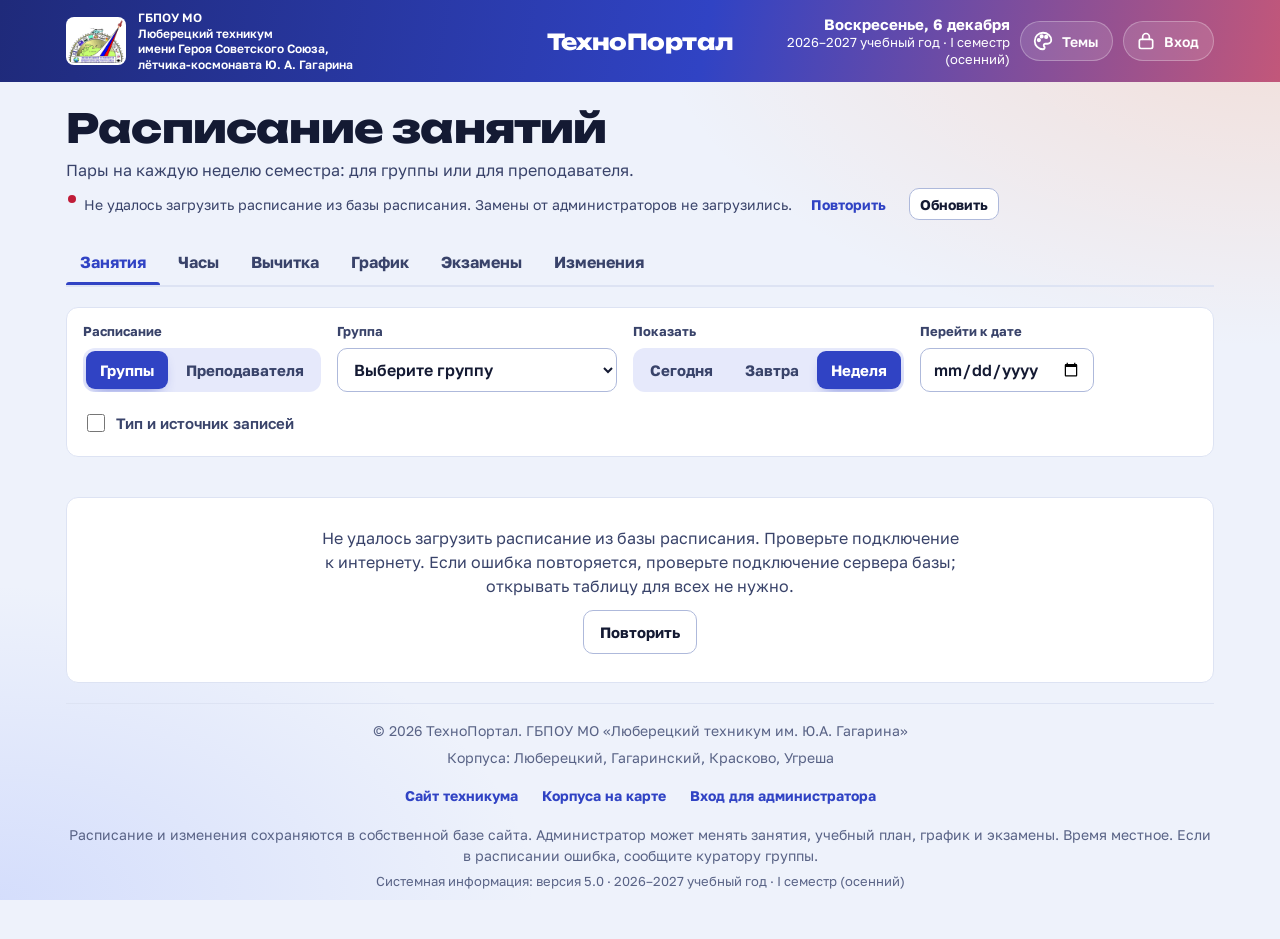
==== index.html @ 27adfc34 "Add recurring lessons, editable plans and exams, and semester/year balance" ====
<!doctype html>
<html lang="ru" data-theme="dawn">
<head>
  <meta charset="utf-8">
  <meta name="viewport" content="width=device-width, initial-scale=1, viewport-fit=cover">
  <title>Расписание · ТехноПортал</title>
  <meta name="description" content="Расписание занятий и экзаменов Люберецкого техникума, часы по предметам и график учебного процесса.">
  <meta name="theme-color" content="#1f2a7a">
  <link rel="icon" href="logo.png" type="image/png">
  <script>(function () { var t = null; try { t = localStorage.getItem('raspisanie.theme.v1'); } catch (e) {}
    if (!/^(cosmos|aurora|sunset|neon|dawn|dune)$/.test(t || '')) t = window.matchMedia && matchMedia('(prefers-color-scheme: dark)').matches ? 'cosmos' : 'dawn';
    document.documentElement.setAttribute('data-theme', t); })();</script>
  <link rel="preconnect" href="https://fonts.googleapis.com">
  <link rel="preconnect" href="https://fonts.gstatic.com" crossorigin>
  <link rel="stylesheet" href="https://fonts.googleapis.com/css2?family=Golos+Text:wght@400;500;600;700&family=Unbounded:wght@500;700;800&display=swap">
  <link rel="stylesheet" href="styles.css?v=4.2">
  <link rel="stylesheet" href="admin-tools.css?v=5.0">
</head>
<body>
  <a class="skip" href="#page-title">Перейти к расписанию</a>
  <header class="topbar">
    <div class="topbar-inner">
      <a class="brand" href="./" aria-label="ТехноПортал — на главную">
        <img src="logo.png" alt="Логотип Люберецкого техникума" width="62" height="48">
        <span class="brand-name">ГБПОУ МО<br>Люберецкий техникум<br>имени Героя Советского Союза,<br>лётчика-космонавта Ю. А. Гагарина</span>
      </a>
      <div class="portal" translate="no"><span>ТехноПортал</span></div>
      <div class="top-actions">
        <div class="sysinfo">
          <strong id="today-label"></strong>
          <span id="term-label"></span>
        </div>
        <button type="button" class="icon-btn theme-btn" id="theme-btn" aria-haspopup="dialog" title="Тема оформления">
          <svg viewBox="0 0 24 24" width="22" height="22" fill="none" stroke="currentColor" stroke-width="2" stroke-linecap="round" stroke-linejoin="round" aria-hidden="true"><path d="M12 3a9 9 0 1 0 0 18c1.1 0 1.8-.9 1.8-1.8 0-.5-.2-.9-.5-1.2-.3-.3-.5-.7-.5-1.2 0-1 .8-1.8 1.8-1.8H17a4 4 0 0 0 4-4c0-4.4-4-8-9-8z"/><circle cx="7.5" cy="11" r="1.3" fill="currentColor"/><circle cx="10.5" cy="7" r="1.3" fill="currentColor"/><circle cx="15.5" cy="7.5" r="1.3" fill="currentColor"/></svg>
          <span>Темы</span>
        </button>
        <button type="button" class="account-btn" id="account-btn" aria-haspopup="dialog" aria-label="Войти как администратор" title="Вход для администратора">
          <svg viewBox="0 0 24 24" width="20" height="20" fill="none" stroke="currentColor" stroke-width="2" stroke-linecap="round" stroke-linejoin="round" aria-hidden="true"><rect x="4" y="10" width="16" height="11" rx="2"/><path d="M8 10V7a4 4 0 0 1 8 0v3"/></svg>
          <span id="account-label">Вход для администратора</span>
          <span class="account-short" id="account-short" aria-hidden="true">Вход</span>
        </button>
      </div>
    </div>
  </header>

  <div class="page">
    <div class="headline">
      <h1 id="page-title" tabindex="-1">Расписание занятий</h1>
      <p class="lede" id="page-lede">Пары на каждую неделю семестра: для группы или для преподавателя.</p>
      <p class="stamp" id="stamp"></p>
      <p class="status" id="status" data-state="loading" role="status">
        <span id="status-text">Загружаю расписание из Google-таблицы…</span>
        <button type="button" class="btn btn-quiet btn-small" id="retry" hidden>Повторить</button>
        <button type="button" class="btn btn-small" id="refresh">Обновить</button>
      </p>
    </div>
    <section class="guards" id="guards" hidden role="alert"></section>

    <nav class="views" role="tablist" aria-label="Разделы">
      <button type="button" role="tab" id="tab-lessons" data-view="lessons" aria-controls="view-lessons">Занятия</button>
      <button type="button" role="tab" id="tab-hours" data-view="hours" aria-controls="view-hours">Часы</button>
      <button type="button" role="tab" id="tab-balance" data-view="balance" aria-controls="view-balance">Вычитка</button>
      <button type="button" role="tab" id="tab-grafik" data-view="grafik" aria-controls="view-grafik">График</button>
      <button type="button" role="tab" id="tab-exams" data-view="exams" aria-controls="view-exams">Экзамены</button>
      <button type="button" role="tab" id="tab-history" data-view="history" aria-controls="view-history">Изменения<span class="tab-count" id="tab-history-count"></span></button>
    </nav>

    <section class="filters" id="who" aria-label="Чьё расписание">
      <div class="filter-row">
        <div class="field">
          <span class="label" id="mode-label">Расписание</span>
          <div class="seg" id="mode" role="radiogroup" aria-labelledby="mode-label">
            <button type="button" role="radio" data-value="group">Группы</button>
            <button type="button" role="radio" data-value="teacher">Преподавателя</button>
          </div>
        </div>
        <div class="field f-entity" id="group-field">
          <label for="group">Группа</label>
          <select id="group" name="group"></select>
        </div>
        <div class="field f-entity" id="teacher-field" hidden>
          <label for="teacher">Преподаватель</label>
          <select id="teacher" name="teacher"></select>
        </div>
        <div class="field" id="half-field" hidden>
          <span class="label" id="half-label">Период</span>
          <div class="seg" id="half" role="radiogroup" aria-labelledby="half-label">
            <button type="button" role="radio" data-value="1">1 семестр</button>
            <button type="button" role="radio" data-value="2">2 семестр</button>
            <button type="button" role="radio" data-value="0">Учебный год</button>
          </div>
        </div>
        <div class="field" id="span-field">
          <span class="label" id="span-label">Показать</span>
          <div class="seg" id="span" role="radiogroup" aria-labelledby="span-label">
            <button type="button" role="radio" data-value="today">Сегодня</button>
            <button type="button" role="radio" data-value="tomorrow">Завтра</button>
            <button type="button" role="radio" data-value="week">Неделя</button>
          </div>
        </div>
        <div class="field f-date" id="date-field">
          <label for="goto-date">Перейти к дате</label>
          <input type="date" id="goto-date" name="goto_date">
        </div>
        <label class="check" id="src-field" title="Под каждой парой: основная запись, замена или ручная правка, откуда она взята и когда изменена"><input type="checkbox" id="show-src" name="show_sources"> Тип и источник записей</label>
        <div class="weeknav" id="weeknav" hidden>
          <button type="button" class="btn btn-icon" id="wk-prev" aria-label="Предыдущая неделя"><svg viewBox="0 0 24 24" fill="none" stroke="currentColor" stroke-width="2.5" stroke-linecap="round" stroke-linejoin="round" aria-hidden="true"><path d="M15 18l-6-6 6-6"/></svg></button>
          <div class="wk-text" aria-live="polite">
            <span class="wk-label" id="wk-label"></span>
            <span class="wk-sub" id="wk-sub"></span>
          </div>
          <button type="button" class="btn btn-icon" id="wk-next" aria-label="Следующая неделя"><svg viewBox="0 0 24 24" fill="none" stroke="currentColor" stroke-width="2.5" stroke-linecap="round" stroke-linejoin="round" aria-hidden="true"><path d="M9 18l6-6-6-6"/></svg></button>
          <button type="button" class="btn btn-quiet" id="wk-today" hidden>К текущей неделе</button>
        </div>
      </div>
    </section>

    <main class="stack" id="view-lessons" role="tabpanel" aria-labelledby="tab-lessons">
      <div class="admin-bar" id="admin-bar" hidden>
        <p>Режим администратора: нажмите на карандаш у пары, чтобы заменить, отменить, перенести её или поставить ещё одну пару в это же время. На свободное время пару ставит кнопка «Добавить пару».</p>
        <p class="demo-note" id="demo-note" hidden>Демо-режим: правки сохраняются только в этом браузере, другие посетители их не видят. Чтобы правки видели все, подключите сервер админки (README, раздел «Как подключить»).</p>
        <button type="button" class="btn btn-small" id="bulk-open">Массовая замена</button>
        <button type="button" class="btn btn-small" data-pi-open>Загрузить практику</button>
      </div>
      <section class="ribbon" id="ribbon" hidden aria-label="Учебный год группы по неделям"></section>
      <section class="tdiff" id="tdiff" hidden aria-label="Что изменилось в таблице"></section>
      <section class="reminder" id="reminder" hidden aria-label="Ближайшая аттестация"></section>
      <section class="now" id="now" hidden aria-label="Сегодня"></section>
      <p class="note" id="tpl-note" hidden><span class="pill">Шаблон</span><span>Для этой группы в таблице есть только недельный шаблон без дат, поэтому он показан на каждой неделе семестра, кроме дней практики, сессии, каникул (по графику учебного процесса) и праздников.</span></p>

      <section class="picker" id="picker" hidden aria-labelledby="h-picker">
        <h2 id="h-picker">Выберите группу</h2>
        <div class="picker" id="picker-body"></div>
      </section>

      <section class="week" id="week"></section>

      <section class="empty" id="empty" hidden>
        <p id="empty-text"></p>
        <button type="button" class="btn" id="empty-action" hidden></button>
      </section>
    </main>

    <main class="stack" id="view-hours" role="tabpanel" aria-labelledby="tab-hours" hidden>
      <div class="stack" id="hours-body"></div>
      <section class="empty" id="h-empty" hidden>
        <p id="h-empty-text"></p>
        <button type="button" class="btn" id="h-empty-action" hidden></button>
      </section>
    </main>

    <main class="stack" id="view-balance" role="tabpanel" aria-labelledby="tab-balance" hidden>
      <div class="stack" id="balance-body"></div>
    </main>

    <main class="stack" id="view-grafik" role="tabpanel" aria-labelledby="tab-grafik" hidden>
      <section class="filters" aria-label="Курс">
        <div class="filter-row">
          <div class="field">
            <span class="label" id="g-course-label">Курс</span>
            <div class="seg" id="g-course" role="radiogroup" aria-labelledby="g-course-label">
              <button type="button" role="radio" data-value="all">Все</button>
              <button type="button" role="radio" data-value="1">1</button>
              <button type="button" role="radio" data-value="2">2</button>
              <button type="button" role="radio" data-value="3">3</button>
              <button type="button" role="radio" data-value="4">4</button>
            </div>
          </div>
          <div class="field admin-only" id="g-pi-field" hidden>
            <span class="label">Администратору</span>
            <div class="bal-tools"><button type="button" class="btn" data-pi-open>Загрузить практику</button><button type="button" class="btn btn-quiet" data-pi-reset>Сбросить загруженную практику</button></div>
          </div>
        </div>
      </section>
      <div class="stack" id="grafik-body"></div>
    </main>

    <main class="stack" id="view-exams" role="tabpanel" aria-labelledby="tab-exams" hidden>
      <div class="seg seg-pages" id="ex-page" role="radiogroup" aria-label="Что показать">
        <button type="button" role="radio" data-value="list">Расписание экзаменов</button>
        <button type="button" role="radio" data-value="book">Зачётка студента</button>
        <button type="button" role="radio" data-value="teacher">Преподавателю</button>
      </div>
      <div class="stack" id="ex-book" hidden></div>
      <div class="stack" id="ex-teacher" hidden></div>
      <div class="stack" id="ex-list">
      <section class="filters" aria-label="Фильтры расписания экзаменов">
        <div class="filter-row">
          <div class="field f-search">
            <label for="e-search">Поиск</label>
            <input type="search" id="e-search" name="search" placeholder="Дисциплина, преподаватель или аудитория…" autocomplete="off">
          </div>
          <button type="button" class="btn sheet-open" id="e-sheet-open" aria-controls="e-sheet" aria-expanded="false">Фильтры<span class="fcount" id="e-fcount"></span></button>
        </div>
        <div class="sheet" id="e-sheet" aria-label="Фильтры">
          <div class="sheet-head">
            <strong>Фильтры</strong>
            <button type="button" class="btn btn-quiet" id="e-sheet-close">Готово</button>
          </div>
          <div class="filter-row">
            <div class="field f-mid">
              <span class="label" id="ms-group-label">Группа</span>
              <div class="ms" id="ms-group" data-key="group" data-all="Все группы" data-many="групп" aria-labelledby="ms-group-label"></div>
            </div>
            <div class="field f-mid">
              <span class="label" id="ms-teacher-label">Преподаватель</span>
              <div class="ms" id="ms-teacher" data-key="teacher" data-all="Все преподаватели" data-many="преподавателей" aria-labelledby="ms-teacher-label"></div>
            </div>
            <div class="field f-wide">
              <span class="label" id="ms-disc-label">Дисциплина</span>
              <div class="ms" id="ms-disc" data-key="disc" data-all="Все дисциплины" data-many="дисциплин" aria-labelledby="ms-disc-label"></div>
            </div>
            <div class="field f-date">
              <label for="e-from">С</label>
              <input type="date" id="e-from" name="date_from">
            </div>
            <div class="field f-date">
              <label for="e-to">По</label>
              <input type="date" id="e-to" name="date_to">
            </div>
          </div>
          <div class="filter-row">
            <div class="field">
              <span class="label" id="e-type-label">Тип</span>
              <div class="seg" id="e-type" role="radiogroup" aria-labelledby="e-type-label">
                <button type="button" role="radio" data-value="exam">Экзамены</button>
                <button type="button" role="radio" data-value="credit">Зачёты</button>
                <button type="button" role="radio" data-value="diff">Диф. зачёты</button>
                <button type="button" role="radio" data-value="retake">Пересдачи</button>
              </div>
            </div>
            <div class="field">
              <span class="label" id="e-status-label">Статус</span>
              <div class="seg" id="e-status" role="radiogroup" aria-labelledby="e-status-label">
                <button type="button" role="radio" data-value="all">Все</button>
                <button type="button" role="radio" data-value="future">Будущие</button>
                <button type="button" role="radio" data-value="past">Прошедшие</button>
              </div>
            </div>
            <div class="field">
              <span class="label" id="e-half-label">Полугодие</span>
              <div class="seg" id="e-half" role="radiogroup" aria-labelledby="e-half-label">
                <button type="button" role="radio" data-value="all">Все</button>
                <button type="button" role="radio" data-value="1">1 полугодие</button>
                <button type="button" role="radio" data-value="2">2 полугодие</button>
              </div>
            </div>
          </div>
          <div class="filter-row favs">
            <span class="label">Избранные фильтры</span>
            <div class="chips" id="e-favs"></div>
            <button type="button" class="btn btn-small" id="e-fav-save">Сохранить текущие</button>
            <button type="button" class="btn btn-quiet btn-small" id="e-reset" hidden>Сбросить фильтры</button>
          </div>
        </div>
      </section>
      <div class="sheet-backdrop" id="e-backdrop" hidden></div>

      <section class="tablebox" id="e-main" aria-labelledby="e-main-title">
        <div class="table-head">
          <h2 id="e-main-title">Экзамены и зачёты</h2>
          <span class="count" id="e-count"></span>
          <div class="table-actions">
            <button type="button" class="btn btn-small" id="e-cols" aria-haspopup="dialog">
              <svg viewBox="0 0 24 24" width="16" height="16" fill="none" stroke="currentColor" stroke-width="2" stroke-linecap="round" stroke-linejoin="round" aria-hidden="true"><path d="M4 6h16M4 12h16M4 18h16"/><circle cx="9" cy="6" r="2" fill="currentColor"/><circle cx="15" cy="12" r="2" fill="currentColor"/><circle cx="7" cy="18" r="2" fill="currentColor"/></svg>
              Колонки
            </button>
            <button type="button" class="btn btn-small" id="e-import" hidden>Загрузить таблицу экзаменов</button>
            <button type="button" class="btn btn-small btn-quiet" id="e-xreset" hidden>Очистить список</button>
            <button type="button" class="btn btn-small" id="e-template">Шаблон</button>
            <button type="button" class="btn btn-small" id="e-export">Экспорт в Excel</button>
          </div>
        </div>
        <div class="table-wrap"><table class="smart" id="e-table"></table></div>
        <div class="pager" id="e-pager"></div>
      </section>

      <section class="tablebox" id="e-retakes" aria-labelledby="e-retakes-title">
        <div class="table-head">
          <h2 id="e-retakes-title">Пересдачи</h2>
          <span class="count" id="e-rcount"></span>
        </div>
        <div class="table-wrap"><table class="smart" id="e-rtable"></table></div>
        <div class="pager" id="e-rpager"></div>
      </section>

      <section class="empty" id="e-empty" hidden></section>
      </div>

      <dialog class="dlg" id="col-dialog" aria-labelledby="col-title">
        <form method="dialog">
          <h2 id="col-title">Колонки таблицы</h2>
          <p class="hint">Отметьте, какие колонки показывать, и расставьте их стрелками. Настройка сохраняется в этом браузере.</p>
          <ol class="col-list" id="col-list"></ol>
          <div class="dlg-actions">
            <button type="button" class="btn btn-quiet" id="col-reset">Как было</button>
            <button type="submit" class="btn btn-primary">Готово</button>
          </div>
        </form>
      </dialog>

      <dialog class="dlg" id="fav-dialog" aria-labelledby="fav-title">
        <form method="dialog" id="fav-form">
          <h2 id="fav-title">Сохранить фильтры</h2>
          <label class="field" for="fav-name"><span class="label">Название набора</span>
            <input type="text" id="fav-name" name="favourite_name" maxlength="40" placeholder="Например, Экзамены ИС2-25…" autocomplete="off" required>
          </label>
          <div class="dlg-actions">
            <button type="button" class="btn btn-quiet" id="fav-cancel">Отмена</button>
            <button type="submit" class="btn btn-primary">Сохранить</button>
          </div>
        </form>
      </dialog>
    </main>

    <main class="stack" id="view-history" role="tabpanel" aria-labelledby="tab-history" hidden>
      <section class="filters" aria-label="Фильтр изменений">
        <div class="filter-row">
          <div class="field f-entity">
            <label for="h-group">Группа</label>
            <select id="h-group" name="group_filter"><option value="">Все группы</option></select>
          </div>
          <div class="field">
            <span class="label" id="h-type-label">Тип записи</span>
            <div class="seg" id="h-type" role="radiogroup" aria-labelledby="h-type-label">
              <button type="button" role="radio" data-value="all">Все</button>
              <button type="button" role="radio" data-value="replace">Замены</button>
              <button type="button" role="radio" data-value="manual">Ручные правки</button>
            </div>
          </div>
        </div>
      </section>
      <div class="stack" id="history-body"></div>
    </main>

    <footer class="foot">
      <p>© <span id="year"></span> ТехноПортал. ГБПОУ МО «Люберецкий техникум им. Ю.А. Гагарина»</p>
      <p>Корпуса: Люберецкий, Гагаринский, Красково, Угреша</p>
      <p class="foot-links">
        <a href="https://luberteh.ru/" target="_blank" rel="noopener noreferrer">Сайт техникума</a>
        <a href="https://yandex.ru/maps/?text=%D0%BB%D1%8E%D0%B1%D0%B5%D1%80%D0%B5%D1%86%D0%BA%D0%B8%D0%B9%20%D1%82%D0%B5%D1%85%D0%BD%D0%B8%D0%BA%D1%83%D0%BC%20%D0%BA%D0%BE%D1%80%D0%BF%D1%83%D1%81&ll=37.969070%2C55.638299&z=12" target="_blank" rel="noopener noreferrer">Корпуса на карте</a>
        <a href="#admin" id="foot-admin">Вход для администратора</a>
      </p>
      <p>Расписание и изменения сохраняются в собственной базе сайта. Администратор может менять занятия, учебный план, график и экзамены. Время местное. Если в расписании ошибка, сообщите куратору группы.</p>
      <p class="sysline" id="sysline"></p>
    </footer>
  </div>

  <dialog class="dlg" id="login-dialog" aria-labelledby="login-title">
    <form id="login-form" novalidate>
      <h2 id="login-title">Вход для администратора</h2>
      <p class="hint">После входа у каждой пары появится карандаш. Замены, отмены и переносы сразу увидят все, кто открыл расписание.</p>
      <p class="hint demo-note" id="login-demo" hidden>Сервер админки ещё не подключён, поэтому вход работает в демо-режиме: логин demo, пароль demo. Правки сохраняются только в этом браузере и не видны другим.</p>
      <label class="field"><span class="label">Логин</span><input type="text" id="login-name" name="username" autocomplete="username" autocapitalize="off" spellcheck="false" required></label>
      <label class="field"><span class="label">Пароль</span><input type="password" id="login-pass" name="password" autocomplete="current-password" required></label>
      <p class="error" id="login-error" role="alert"></p>
      <div class="dlg-actions">
        <button type="button" class="btn btn-quiet" id="login-cancel">Отмена</button>
        <button type="submit" class="btn btn-primary" id="login-submit">Войти</button>
      </div>
    </form>
  </dialog>

  <dialog class="dlg" id="account-dialog" aria-labelledby="account-title">
    <form method="dialog">
      <h2 id="account-title">Администратор</h2>
      <p class="hint" id="account-who"></p>
      <p class="hint demo-note" id="account-mode" hidden>Демо-режим: правки видны только в этом браузере.</p>
      <div class="dlg-actions">
        <button type="button" class="btn btn-quiet" id="account-password">Сменить пароль</button>
        <button type="button" class="btn" id="account-logout">Выйти</button>
        <button type="button" class="btn btn-primary" id="account-close">Готово</button>
      </div>
    </form>
  </dialog>

  <dialog class="dlg" id="pass-dialog" aria-labelledby="pass-title">
    <form id="pass-form" novalidate>
      <h2 id="pass-title">Смена пароля</h2>
      <label class="field"><span class="label">Текущий пароль</span><input type="password" id="pass-old" name="current_password" autocomplete="current-password" required></label>
      <label class="field"><span class="label">Новый пароль, не короче 8 символов</span><input type="password" id="pass-new" name="new_password" autocomplete="new-password" minlength="8" required></label>
      <label class="field"><span class="label">Новый пароль ещё раз</span><input type="password" id="pass-again" name="new_password_again" autocomplete="new-password" minlength="8" required></label>
      <p class="error" id="pass-error" role="alert"></p>
      <div class="dlg-actions">
        <button type="button" class="btn btn-quiet" id="pass-cancel">Отмена</button>
        <button type="submit" class="btn btn-primary" id="pass-submit">Сменить пароль</button>
      </div>
    </form>
  </dialog>

  <dialog class="dlg dlg-wide" id="edit-dialog" aria-labelledby="ed-title">
    <form method="dialog" novalidate>
      <h2 id="ed-title"></h2>
      <p class="hint" id="ed-now"></p>
      <div class="field" id="ed-group-field">
        <label for="ed-group">Группа</label>
        <select id="ed-group" name="edit_group"></select>
      </div>
      <div class="field">
        <span class="label" id="ed-kind-label">Что сделать</span>
        <div class="seg" id="ed-kind" role="radiogroup" aria-labelledby="ed-kind-label">
          <button type="button" role="radio" data-value="replace">Заменить</button>
          <button type="button" role="radio" data-value="cancel">Отменить</button>
          <button type="button" role="radio" data-value="move">Перенести</button>
          <button type="button" role="radio" data-value="add">Поставить пару</button>
        </div>
      </div>
      <div class="field" id="ed-slot-field">
        <label for="ed-slot">Время</label>
        <select id="ed-slot" name="edit_slot"></select>
      </div>
      <div class="row2" id="ed-move" hidden>
        <div class="field"><label for="ed-move-date">Перенести на дату</label><input type="date" id="ed-move-date" name="move_date"></div>
        <div class="field"><label for="ed-move-slot">Время</label><select id="ed-move-slot" name="move_slot"></select></div>
      </div>
      <div class="row2" id="ed-fields">
        <div class="field f-full"><label for="ed-disc">Дисциплина</label><input type="text" id="ed-disc" name="discipline" list="dl-disc" autocomplete="off"></div>
        <div class="field"><label for="ed-teacher">Преподаватель</label><input type="text" id="ed-teacher" name="teacher_name" list="dl-teacher" autocomplete="off"></div>
        <div class="field"><label for="ed-room">Аудитория</label><input type="text" id="ed-room" name="room" list="dl-room" autocomplete="off"></div>
      </div>
      <div class="row2">
        <div class="field">
          <label for="ed-sub">Для кого</label>
          <select id="ed-sub" name="subgroup"><option value="0">Вся группа</option><option value="1">1 подгруппа</option><option value="2">2 подгруппа</option></select>
        </div>
        <div class="field"><label for="ed-note">Причина, её видят все</label><input type="text" id="ed-note" name="reason" maxlength="200" placeholder="Например, преподаватель на больничном…" autocomplete="off"></div>
      </div>
      <fieldset class="repeat-fields">
        <legend>На какие недели применить</legend>
        <div class="row2">
          <div class="field"><label for="ed-repeat">Повторение</label><select id="ed-repeat"><option value="year">Эта и следующие недели учебного года</option><option value="term">До конца этого семестра</option><option value="alternate">Через неделю до конца учебного года</option><option value="once">Только выбранная дата</option></select></div>
          <div class="field"><label for="ed-repeat-until">Повторять по</label><input type="date" id="ed-repeat-until"></div>
        </div>
        <label class="repeat-check"><input type="checkbox" id="ed-study-only" checked> Пропускать праздники, каникулы, сессии и дни практики</label>
        <p class="hint" id="ed-repeat-preview" aria-live="polite"></p>
      </fieldset>
      <p class="error" id="ed-error" role="alert"></p>
      <div class="dlg-actions">
        <button type="button" class="btn btn-quiet btn-danger" id="ed-remove-series" hidden>Убрать всю серию</button>
        <button type="button" class="btn btn-quiet btn-danger" id="ed-remove">Убрать правку</button>
        <span class="spacer"></span>
        <button type="button" class="btn btn-quiet" id="ed-cancel">Закрыть</button>
        <button type="button" class="btn btn-primary" id="ed-save">Сохранить замену</button>
      </div>
    </form>
  </dialog>

  <dialog class="dlg dlg-wide" id="bulk-dialog" aria-labelledby="bulk-title">
    <form method="dialog" novalidate>
      <h2 id="bulk-title">Массовая замена</h2>
      <p class="hint">Например, преподаватель заболел: все его пары за выбранные дни переходят другому преподавателю или отменяются. Убрать всю замену разом можно в разделе «Изменения».</p>
      <div class="field"><label for="bulk-teacher">Чьи пары</label><select id="bulk-teacher" name="bulk_teacher"></select></div>
      <div class="row2">
        <div class="field"><label for="bulk-from">С</label><input type="date" id="bulk-from" name="bulk_from"></div>
        <div class="field"><label for="bulk-to">По</label><input type="date" id="bulk-to" name="bulk_to"></div>
      </div>
      <div class="field">
        <span class="label" id="bulk-kind-label">Что сделать</span>
        <div class="seg" id="bulk-kind" role="radiogroup" aria-labelledby="bulk-kind-label">
          <button type="button" role="radio" data-value="replace">Передать другому преподавателю</button>
          <button type="button" role="radio" data-value="cancel">Отменить пары</button>
        </div>
      </div>
      <div class="row2">
        <div class="field" id="bulk-new-field"><label for="bulk-new">Кто будет вести</label><input type="text" id="bulk-new" name="bulk_new" list="dl-teacher" autocomplete="off"></div>
        <div class="field" id="bulk-room-field"><label for="bulk-room">Аудитория, если меняется</label><input type="text" id="bulk-room" name="bulk_room" list="dl-room" autocomplete="off" placeholder="Например, 305…"></div>
      </div>
      <div class="field"><label for="bulk-note">Причина, её видят все</label><input type="text" id="bulk-note" name="bulk_note" maxlength="200" autocomplete="off" placeholder="Например, преподаватель на больничном…"></div>
      <div class="bulk-preview" id="bulk-preview" aria-live="polite"></div>
      <p class="error" id="bulk-error" role="alert"></p>
      <div class="dlg-actions">
        <button type="button" class="btn btn-quiet" id="bulk-cancel">Закрыть</button>
        <button type="button" class="btn btn-primary" id="bulk-save">Заменить пары</button>
      </div>
    </form>
  </dialog>

  <dialog class="dlg dlg-wide" id="gf-dialog" aria-labelledby="gf-title">
    <form method="dialog" novalidate>
      <h2 id="gf-title">Изменить график учебного процесса</h2>
      <p class="hint">Так сдвигают практику, сессию или каникулы. Изменения видны в ленте учебного года, на вкладке «График» и в подсчёте часов. PDF не меняется: «как в PDF» оставляет день как в документе.</p>
      <div class="row2">
        <div class="field"><label for="gf-group">Группа</label><select id="gf-group" name="gf_group"></select></div>
        <div class="field"><label for="gf-all">Все дни недели</label><select id="gf-all" name="gf_all"></select></div>
      </div>
      <div class="row2">
        <div class="field"><label for="gf-from">С недели</label><input type="date" id="gf-from" name="gf_from"></div>
        <div class="field"><label for="gf-to">По</label><input type="date" id="gf-to" name="gf_to"></div>
      </div>
      <div class="gf-days">
        <div class="field"><label for="gf-d0">Пн</label><select id="gf-d0" name="gf_d0"></select></div>
        <div class="field"><label for="gf-d1">Вт</label><select id="gf-d1" name="gf_d1"></select></div>
        <div class="field"><label for="gf-d2">Ср</label><select id="gf-d2" name="gf_d2"></select></div>
        <div class="field"><label for="gf-d3">Чт</label><select id="gf-d3" name="gf_d3"></select></div>
        <div class="field"><label for="gf-d4">Пт</label><select id="gf-d4" name="gf_d4"></select></div>
      </div>
      <div class="field"><label for="gf-note">Комментарий</label><input type="text" id="gf-note" name="gf_note" maxlength="200" autocomplete="off" placeholder="Например, практика перенесена по приказу…"></div>
      <div class="gf-summary" id="gf-summary" aria-live="polite"></div>
      <p class="error" id="gf-error" role="alert"></p>
      <div class="dlg-actions">
        <button type="button" class="btn btn-quiet btn-danger" id="gf-reset">Вернуть как в PDF</button>
        <span class="spacer"></span>
        <button type="button" class="btn btn-quiet" id="gf-cancel">Закрыть</button>
        <button type="button" class="btn btn-primary" id="gf-save">Сохранить</button>
      </div>
    </form>
  </dialog>

  <dialog class="dlg dlg-wide" id="xi-dialog" aria-labelledby="xi-title">
    <form method="dialog" novalidate>
      <h2 id="xi-title">Таблица экзаменов</h2>
      <p class="hint">Перетащите сюда файл или выберите его: Excel (.xlsx, .xls, .csv), Word (.docx), или вставьте ссылку на Google-таблицу, Google-документ или файл на Google Диске (доступ «Все, у кого есть ссылка»). Подойдут и графики колледжа «Графики экзаменов…» и «График зачётной недели…»: группа берётся из строки «группы № …» над таблицей, экзамен или зачёт — из заголовка. Старый формат Word (.doc) сначала сохраните как .docx.</p>
      <p class="hint">Сайт сверит каждую строку со списком групп, учебным планом, графиком учебного процесса, преподавателями и расписанием пар, покажет, что изменится, и только потом сохранит. Меняются экзамены только тех групп, что есть в таблице.</p>
      <p class="hint">Шаблоны: <a href="shablony/Шаблон экзаменов.xlsx" download>Excel</a> · <a href="shablony/Шаблон экзаменов (Word, как у колледжа).docx" download>Word, как у колледжа</a>. Примеры: <a href="shablony/Пример таблицы экзаменов.xlsx" download>Excel</a> · <a href="shablony/Пример графика экзаменов (как у колледжа).docx" download>Word</a>.</p>
      <label class="xi-drop" id="xi-drop" for="xi-file"><span class="xi-drop-title">Перетащите файл сюда</span><span class="hint">или нажмите, чтобы выбрать</span>
        <input type="file" id="xi-file" name="exam_file" accept=".xlsx,.xls,.csv,.docx,.doc,.html,.htm"></label>
      <div class="xi-url">
        <div class="field"><label for="xi-url">Или ссылка на Google-таблицу, Google-документ или файл на Google Диске</label><input type="url" id="xi-url" name="exam_doc_url" autocomplete="off" placeholder="https://docs.google.com/spreadsheets/d/…"></div>
        <button type="button" class="btn" id="xi-read">Прочитать документ</button>
      </div>
      <p class="xi-status" id="xi-status" aria-live="polite"></p>
      <div id="xi-preview"></div>
      <div class="dlg-actions">
        <button type="button" class="btn btn-quiet" id="xi-cancel">Закрыть</button>
        <button type="button" class="btn btn-primary" id="xi-save" disabled>Применить</button>
      </div>
    </form>
  </dialog>

  <dialog class="dlg dlg-wide" id="pi-dialog" aria-labelledby="pi-title">
    <form method="dialog" novalidate>
      <h2 id="pi-title">Практика из таблицы или документа</h2>
      <p class="hint">Подойдут Excel (.xlsx, .xls, .csv), Word (.docx) или ссылка на Google-таблицу, Google-документ или файл на Google Диске (доступ «Все, у кого есть ссылка»). Сайт понимает два вида файлов:</p>
      <ul class="hint pi-kinds">
        <li><strong>Сроки практики</strong>, как в «Учебном графике 26-27»: группа и даты начала и окончания УП, ПП, ПДП, экзаменов, каникул. Сайт поменяет эти недели в графике учебного процесса и уберёт обычные пары группы в дни практики.</li>
        <li><strong>Расписание практики по парам</strong>: дата, пара, наименование (тема или вид работ), руководитель; группа — колонкой, в заголовке или в имени файла («ИС24_…_РАСП_уп.08»). В эти дни пары группы заменятся парами практики.</li>
      </ul>
      <p class="hint">Шаблоны: <a href="shablony/Шаблон сроков практики.xlsx" download>сроки практики</a> · <a href="shablony/Шаблон расписания практики по парам.xlsx" download>практика по парам</a>. Примеры: <a href="shablony/Пример сроков практики.xlsx" download>сроки</a> · <a href="shablony/Пример расписания практики по парам.docx" download>по парам</a>.</p>
      <label class="xi-drop" id="pi-drop" for="pi-file"><span class="xi-drop-title">Перетащите файл сюда</span><span class="hint">или нажмите, чтобы выбрать</span>
        <input type="file" id="pi-file" name="practice_file" accept=".xlsx,.xls,.csv,.docx,.doc,.html,.htm"></label>
      <div class="xi-url">
        <div class="field"><label for="pi-url">Или ссылка на Google-таблицу, Google-документ или файл на Google Диске</label><input type="url" id="pi-url" name="practice_doc_url" autocomplete="off" placeholder="https://docs.google.com/spreadsheets/d/…"></div>
        <button type="button" class="btn" id="pi-read">Прочитать документ</button>
      </div>
      <p class="xi-status" id="pi-status" aria-live="polite"></p>
      <div id="pi-preview"></div>
      <div class="dlg-actions">
        <button type="button" class="btn btn-quiet" id="pi-cancel">Закрыть</button>
        <button type="button" class="btn btn-primary" id="pi-save" disabled>Применить</button>
      </div>
    </form>
  </dialog>

  <dialog class="dlg dlg-wide" id="theme-dialog" aria-labelledby="theme-title">
    <form method="dialog">
      <h2 id="theme-title">Тема оформления</h2>
      <p class="hint">Пока тема не выбрана, она следует настройке системы: при тёмной — «Космос», при светлой — «Рассвет». Выбранная тема запоминается в этом браузере.</p>
      <ul class="theme-list" id="theme-list"></ul>
      <div class="dlg-actions"><button type="submit" class="btn btn-primary">Готово</button></div>
    </form>
  </dialog>

  <datalist id="dl-disc"></datalist>
  <datalist id="dl-teacher"></datalist>
  <datalist id="dl-room"></datalist>
  <div class="toast" id="toast" role="status" hidden></div>

  <script src="config.js?v=5.0"></script>
  <script src="hours.js?v=4.2"></script>
  <script src="gas-sim.js?v=5.0"></script>
  <script src="api.js?v=5.0"></script>
  <script src="schedule-rules.js?v=5.0"></script>
  <script src="admin-tools.js?v=5.0"></script>
  <script src="app.js?v=5.0"></script>
</body>
</html>
---- styles.css ----
/* Расписание · ТехноПортал.
   Темы: html[data-theme] — cosmos, aurora, sunset, neon (тёмные), dawn, dune (светлые).
   Пока посетитель не выбрал тему, она следует системе: тёмная — cosmos, светлая — dawn.
   Цвета недель (--w*) взяты из легенды бумажного графика учебного процесса и одинаковы во всех темах:
   жёлтая учебная практика, оранжевая производственная, зелёная аттестация, голубые каникулы. */
:root {
  --display: "Unbounded", "Golos Text", system-ui, sans-serif;
  --font: "Golos Text", system-ui, -apple-system, "Segoe UI", Roboto, sans-serif;
  --radius: 12px;
  --radius-sm: 8px;
  --ease: 180ms cubic-bezier(.2, .7, .2, 1);

  --wA: #6cc04a;
  --wK: #9ec5f0;
  --wU: #f5c518;
  --wP: #f08a3c;
  --wX: #e7a8a6;
  --wD: #b197fc;
  --wG: #c92a2a;

  --h1-font: var(--display);
  --h1-size: clamp(1.6rem, 1.2rem + 1.8vw, 2.5rem);
  --day-font: var(--font);
}
/* Every theme declares all of its colours, so a swatch in the theme picker shows its own theme
   whatever theme the page is in. Рассвет is also the fallback before the theme script runs. */
/* Рассвет: светлая, утреннее небо перед стартом */
:root,
[data-theme="dawn"] {
  --bg: #eef2fb;
  --bg-image: radial-gradient(ellipse 70% 55% at 100% 0%, rgba(255, 166, 120, .28), transparent 70%), radial-gradient(ellipse 60% 50% at 0% 100%, rgba(110, 140, 255, .20), transparent 70%);
  --bg-size: 100% 100%, 100% 100%;
  --surface: #ffffff;
  --surface-2: #f5f7fd;
  --fg: #141a33;
  --fg-2: #39436a;
  --fg-3: #596386;
  --line: #dde3f3;
  --line-strong: #aeb9db;
  --primary: #3043c4;
  --on-primary: #ffffff;
  --primary-soft: #e6e9fb;
  --secondary: #0b6e86;
  --secondary-soft: #dcf1f6;
  --today: #d27600;
  --today-soft: #fff1d1;
  --on-today-soft: #6b4100;
  --topbar: #1f2a7a;
  --topbar-image: linear-gradient(100deg, #1f2a7a 0%, #3043c4 55%, #c2577a 100%);
  --topbar-size: 100% 100%;
  --on-topbar: #ffffff;
  --ok: #1d7f45;
  --warn: #a24b00;
  --danger: #c01c38;
  --danger-soft: #ffe4e8;
  --change: #b13b0a;
  --change-soft: #ffeadd;
  --add: #18703d;
  --add-soft: #e0f4e8;
  --wT: #e6eaf7;
  --shadow: 0 18px 48px rgba(30, 40, 100, .18);
  color-scheme: light;
}
/* Дюна: светлая, тёплый песок и терракота */
[data-theme="dune"] {
  --bg: #f5eee3;
  --bg-image: radial-gradient(ellipse 80% 60% at 0% 0%, rgba(255, 255, 255, .7), transparent 70%), radial-gradient(ellipse 70% 50% at 100% 100%, rgba(196, 90, 50, .14), transparent 70%);
  --bg-size: 100% 100%, 100% 100%;
  --surface: #fffaf3;
  --surface-2: #f6ede0;
  --fg: #2b1d14;
  --fg-2: #583f2e;
  --fg-3: #73594a;
  --line: #eadbc8;
  --line-strong: #c9b093;
  --primary: #a83d1a;
  --on-primary: #ffffff;
  --primary-soft: #f7e1d3;
  --secondary: #1b6670;
  --secondary-soft: #d9eeec;
  --today: #b87400;
  --today-soft: #fbedc4;
  --on-today-soft: #593f00;
  --topbar: #3a2417;
  --topbar-image: linear-gradient(100deg, #3a2417 0%, #5a3220 60%, #a83d1a 130%);
  --topbar-size: 100% 100%;
  --on-topbar: #fff6ea;
  --ok: #3a7530;
  --warn: #8f5200;
  --danger: #ad2216;
  --danger-soft: #fde2dc;
  --change: #b23a0b;
  --change-soft: #fde8d8;
  --add: #3a7530;
  --add-soft: #e4f1dd;
  --wT: #efe3d3;
  --shadow: 0 18px 48px rgba(60, 35, 15, .18);
  color-scheme: light;
}
/* Аврора: тёмная, северное сияние над тундрой */
[data-theme="aurora"] {
  --bg: #06171c;
  --bg-image: radial-gradient(ellipse 75% 50% at 18% 10%, rgba(46, 242, 160, .30), transparent 70%), radial-gradient(ellipse 65% 50% at 85% 6%, rgba(151, 117, 250, .34), transparent 70%), radial-gradient(ellipse 90% 45% at 50% 110%, rgba(34, 211, 238, .16), transparent 70%);
  --bg-size: 100% 100%, 100% 100%, 100% 100%;
  --surface: #0c232a;
  --surface-2: #112d35;
  --fg: #eafaf6;
  --fg-2: #c4e3dc;
  --fg-3: #93b8b0;
  --line: #1d3c44;
  --line-strong: #336069;
  --primary: #4cf0b0;
  --on-primary: #03291c;
  --primary-soft: #123f3a;
  --secondary: #b9a2ff;
  --secondary-soft: #262a52;
  --today: #ffd166;
  --today-soft: #3a3419;
  --on-today-soft: #ffe7a6;
  --topbar: #04120f;
  --topbar-image: linear-gradient(100deg, rgba(76, 240, 176, .20), transparent 45%, rgba(185, 162, 255, .22));
  --topbar-size: 100% 100%;
  --on-topbar: #eafaf6;
  --ok: #6ee7a8;
  --warn: #ffc078;
  --danger: #ff8f8f;
  --danger-soft: #3d1f26;
  --change: #ffb86b;
  --change-soft: #382a17;
  --add: #8ef0b8;
  --add-soft: #113a2b;
  --wT: #17363d;
  --shadow: 0 18px 48px rgba(0, 0, 0, .55);
  color-scheme: dark;
}
/* Закат: тёмная, стратосфера на закате */
[data-theme="sunset"] {
  --bg: #1a0f1f;
  --bg-image: radial-gradient(ellipse 90% 45% at 50% 112%, rgba(255, 122, 89, .38), transparent 72%), linear-gradient(180deg, #1a0f1f 0%, #26112b 55%, #3a1528 100%);
  --bg-size: 100% 100%, 100% 100%;
  --surface: #24142b;
  --surface-2: #2d1934;
  --fg: #fbefe9;
  --fg-2: #e8d0c8;
  --fg-3: #c0a096;
  --line: #3e2643;
  --line-strong: #62405f;
  --primary: #ff8a5c;
  --on-primary: #2a0d00;
  --primary-soft: #46223a;
  --secondary: #ffc857;
  --secondary-soft: #3e2d1f;
  --today: #ff7eb0;
  --today-soft: #47203b;
  --on-today-soft: #ffd3e4;
  --topbar: #12080f;
  --topbar-image: linear-gradient(100deg, rgba(255, 138, 92, .28), rgba(255, 126, 176, .16) 55%, transparent);
  --topbar-size: 100% 100%;
  --on-topbar: #fff3ec;
  --ok: #7ee2a8;
  --warn: #ffc078;
  --danger: #ff8f8f;
  --danger-soft: #45202a;
  --change: #ffb15c;
  --change-soft: #3f2a1c;
  --add: #8ce99a;
  --add-soft: #1f3a2a;
  --wT: #36213c;
  --shadow: 0 18px 48px rgba(0, 0, 0, .55);
  color-scheme: dark;
}
/* Неон: тёмная, ночной город и неоновые вывески */
[data-theme="neon"] {
  --bg: #0a0a12;
  --bg-image: radial-gradient(ellipse 60% 45% at 0% 12%, rgba(255, 92, 210, .26), transparent 70%), radial-gradient(ellipse 60% 45% at 100% 8%, rgba(34, 227, 245, .24), transparent 70%), linear-gradient(rgba(140, 160, 255, .06) 1px, transparent 1px), linear-gradient(90deg, rgba(140, 160, 255, .06) 1px, transparent 1px);
  --bg-size: 100% 100%, 100% 100%, 40px 40px, 40px 40px;
  --surface: #12121d;
  --surface-2: #191927;
  --fg: #f1f1ff;
  --fg-2: #cacae8;
  --fg-3: #9a9abf;
  --line: #262640;
  --line-strong: #3d3d63;
  --primary: #22e3f5;
  --on-primary: #001b20;
  --primary-soft: #0f3039;
  --secondary: #ff6ad8;
  --secondary-soft: #3a1636;
  --today: #f4f36b;
  --today-soft: #33321a;
  --on-today-soft: #fbfab0;
  --topbar: #06060c;
  --topbar-image: linear-gradient(100deg, rgba(255, 106, 216, .24), transparent 50%, rgba(34, 227, 245, .24));
  --topbar-size: 100% 100%;
  --on-topbar: #f1f1ff;
  --ok: #6bf2a0;
  --warn: #ffc46b;
  --danger: #ff7a96;
  --danger-soft: #3b1626;
  --change: #ffb547;
  --change-soft: #352712;
  --add: #6bf2a0;
  --add-soft: #11331f;
  --wT: #1d1d30;
  --shadow: 0 18px 48px rgba(0, 0, 0, .6);
  color-scheme: dark;
}
/* Космос: ночное небо, в честь Ю. А. Гагарина */
[data-theme="cosmos"] {
  --bg: #0a0f2c;
  --bg-image: radial-gradient(1.2px 1.2px at 12% 18%, #fff 50%, transparent 51%), radial-gradient(1px 1px at 72% 8%, #cfd8ff 50%, transparent 51%),
    radial-gradient(1.4px 1.4px at 38% 62%, #fff 50%, transparent 51%), radial-gradient(1px 1px at 88% 44%, #fff 50%, transparent 51%),
    radial-gradient(1px 1px at 56% 86%, #ffe8a3 50%, transparent 51%), radial-gradient(1.2px 1.2px at 22% 92%, #cfd8ff 50%, transparent 51%),
    radial-gradient(ellipse at 80% -10%, rgba(92, 124, 250, .28), transparent 55%);
  --bg-size: 360px 360px, 420px 420px, 300px 300px, 500px 500px, 380px 380px, 460px 460px, 100% 100%;
  --surface: #131a3f;
  --surface-2: #19214d;
  --fg: #eef1ff;
  --fg-2: #c9d0f5;
  --fg-3: #959ed0;
  --line: #262f63;
  --line-strong: #3c4688;
  --primary: #ff8a3d;
  --on-primary: #1d0d00;
  --primary-soft: #33264a;
  --secondary: #91a7ff;
  --secondary-soft: #222c63;
  --today: #ffd43b;
  --today-soft: #3a3420;
  --on-today-soft: #ffec99;
  --topbar: #060a20;
  --topbar-size: auto;
  --on-topbar: #ffffff;
  --topbar-image: radial-gradient(1px 1px at 20% 30%, #fff 50%, transparent 51%), radial-gradient(1px 1px at 60% 70%, #fff 50%, transparent 51%), radial-gradient(1px 1px at 85% 25%, #fff 50%, transparent 51%);
  --ok: #8ce99a;
  --warn: #ffc078;
  --danger: #ff8787;
  --danger-soft: #3d1f2c;
  --change: #ffc078;
  --change-soft: #3b2c2a;
  --add: #8ce99a;
  --add-soft: #1d3b35;
  --wT: #222a58;
  --shadow: 0 18px 48px rgba(0, 0, 0, .6);
  color-scheme: dark;
}

*, *::before, *::after { box-sizing: border-box; }
html { -webkit-text-size-adjust: 100%; touch-action: manipulation; -webkit-tap-highlight-color: rgba(34, 87, 122, .16); }
body {
  margin: 0;
  background-color: var(--bg);
  background-image: var(--bg-image);
  background-size: var(--bg-size, auto);
  background-attachment: fixed;
  color: var(--fg);
  font: 16px/1.5 var(--font);
  -webkit-font-smoothing: antialiased;
  padding-bottom: env(safe-area-inset-bottom, 0px);
}
@media (min-width: 2200px) { body { font-size: 20px; } }
[hidden] { display: none !important; }
/* «Перейти к расписанию»: видна только тому, кто ходит клавишей Tab */
.skip { position: absolute; left: 16px; top: -100px; z-index: 100; padding: 10px 16px; border-radius: 10px; background: var(--primary); color: var(--on-primary); font-weight: 700; text-decoration: none; }
.skip:focus { top: 12px; }
#page-title:focus { outline: none; }
#page-title:focus-visible { outline: 3px solid var(--secondary); outline-offset: 4px; }
:focus-visible { outline: 3px solid var(--secondary); outline-offset: 2px; border-radius: 6px; }
button, select { cursor: pointer; }
a { color: var(--primary); }
abbr[title] { text-decoration: underline dotted; cursor: help; }

/* Top bar (ТЗ БП 1.1) */
.topbar {
  background-color: var(--topbar);
  background-image: var(--topbar-image);
  background-size: var(--topbar-size, auto);
  color: var(--on-topbar);
  padding-top: env(safe-area-inset-top, 0px);
}
.topbar-inner {
  max-width: 1180px;
  margin: 0 auto;
  padding: 10px max(16px, env(safe-area-inset-right, 0px)) 10px max(16px, env(safe-area-inset-left, 0px));
  display: grid;
  grid-template-columns: minmax(0, 1fr) auto minmax(0, 1fr);
  align-items: center;
  gap: 12px;
}
.brand { display: flex; align-items: center; gap: 12px; color: inherit; text-decoration: none; min-width: 0; }
.brand img { height: 48px; width: auto; background: #ffffff; border-radius: 8px; padding: 2px; flex: none; }
.brand-name { font-size: .75rem; line-height: 1.3; font-weight: 600; }
.portal { font-family: var(--display); font-weight: 800; font-size: 1.375rem; letter-spacing: -.02em; text-align: center; white-space: nowrap; }
.top-actions { display: flex; align-items: center; justify-content: flex-end; gap: 10px; min-width: 0; }
.sysinfo { display: flex; flex-direction: column; align-items: flex-end; text-align: right; font-size: .8125rem; line-height: 1.35; min-width: 0; }
.sysinfo strong { font-size: .9375rem; }
.icon-btn, .account-btn {
  font: inherit;
  color: inherit;
  background: rgba(255, 255, 255, .12);
  border: 1px solid rgba(255, 255, 255, .28);
  border-radius: 999px;
  min-height: 40px;
  display: inline-flex;
  align-items: center;
  justify-content: center;
  gap: 8px;
  transition: background-color var(--ease);
  flex: none;
}
.icon-btn { width: 40px; }
.account-btn { padding: 0 14px 0 12px; font-size: .875rem; font-weight: 600; max-width: 250px; }
.account-btn span { overflow: hidden; text-overflow: ellipsis; white-space: nowrap; }
/* the top bar also holds the date and «Темы», so the login button always keeps its short word («Вход» / «Админ»);
   the full «Вход для администратора» is its tooltip and the link in the footer */
.account-btn #account-label { display: none; }
.sysinfo strong { white-space: nowrap; }
.icon-btn.theme-btn { width: auto; padding: 0 14px 0 11px; font-size: .875rem; font-weight: 600; }
.icon-btn:hover, .account-btn:hover { background: rgba(255, 255, 255, .24); }
.account-btn.is-in { background: var(--on-topbar); color: var(--topbar); border-color: transparent; }

.page {
  max-width: 1180px;
  margin: 0 auto;
  padding-left: max(16px, env(safe-area-inset-left, 0px));
  padding-right: max(16px, env(safe-area-inset-right, 0px));
  padding-block: 24px 48px;
  display: flex;
  flex-direction: column;
  gap: 20px;
}
.stack { display: flex; flex-direction: column; gap: 20px; min-width: 0; }
.eyebrow { font-size: .8125rem; font-weight: 700; color: var(--fg-3); }

/* Heading */
.headline h1 { margin: 0; font-family: var(--h1-font); font-weight: 800; font-size: var(--h1-size); line-height: 1.1; letter-spacing: -.02em; text-wrap: balance; }
.lede { margin: 8px 0 0; color: var(--fg-2); max-width: 70ch; }
.stamp { margin: 6px 0 0; color: var(--fg-3); font-size: .875rem; font-variant-numeric: tabular-nums; }
.status { margin: 4px 0 0; position: relative; padding-left: 18px; font-size: .875rem; color: var(--fg-2); }
.status::before { content: ""; position: absolute; left: 2px; top: calc(.75em - 4px); width: 8px; height: 8px; border-radius: 50%; background: var(--fg-3); }
.status[data-state="ok"]::before { background: var(--ok); }
.status[data-state="stale"]::before { background: var(--warn); }
.status[data-state="error"]::before { background: var(--danger); }
.status[data-state="loading"]::before { background: var(--secondary); animation: pulse 1s ease-in-out infinite alternate; }
@keyframes pulse { from { opacity: .25; } to { opacity: 1; } }
.status .btn-small { margin-left: 4px; vertical-align: baseline; }

/* Section tabs */
.views { display: flex; gap: 4px; border-bottom: 2px solid var(--line); overflow-x: auto; scrollbar-width: none; }
.views::-webkit-scrollbar { display: none; }
.views button {
  font: inherit;
  font-weight: 700;
  color: var(--fg-2);
  background: none;
  border: 0;
  border-bottom: 3px solid transparent;
  margin-bottom: -2px;
  padding: 10px 14px;
  min-height: 44px;
  white-space: nowrap;
  display: inline-flex;
  align-items: center;
  gap: 6px;
  transition: color var(--ease), border-color var(--ease);
}
.views button:hover { color: var(--fg); }
.views button[aria-selected="true"] { color: var(--primary); border-bottom-color: var(--primary); }
.tab-count:not(:empty) { background: var(--change); color: var(--surface); border-radius: 999px; font-size: .75rem; line-height: 1.6; padding: 0 7px; font-variant-numeric: tabular-nums; }

/* Filter band */
.filters {
  background: var(--surface);
  border: 1px solid var(--line);
  border-radius: var(--radius);
  padding: 14px 16px;
  display: grid;
  grid-template-columns: minmax(0, 1fr);
  gap: 14px;
}
@media (min-width: 860px) and (min-height: 760px) {
  #who { position: sticky; top: 0; z-index: 5; }
  /* keyboard focus and scrolling stop below the sticky filter band, not under it */
  html { scroll-padding-top: var(--who-h, 150px); }
}
.filter-row { display: flex; flex-wrap: wrap; gap: 12px 16px; align-items: flex-end; min-width: 0; }
.field { display: flex; flex-direction: column; gap: 6px; min-width: 0; }
.field > label, .field > .label { font-size: .8125rem; font-weight: 700; color: var(--fg-2); }
.f-entity { flex: 0 1 280px; }
.f-mid { flex: 1 1 180px; }
.f-wide { flex: 2 1 260px; }
.f-date { flex: 0 1 160px; }
.f-search { flex: 1 1 260px; }
select, input[type="date"], input[type="search"], input[type="text"], input[type="password"] {
  font: inherit;
  font-weight: 600;
  color: var(--fg);
  background-color: var(--surface);
  border: 1.5px solid var(--line-strong);
  border-radius: 10px;
  height: 44px;
  padding: 0 12px;
  min-width: 0;
  width: 100%;
  transition: border-color var(--ease);
}
input[type="search"], input[type="text"], input[type="password"] { font-weight: 500; }
select:hover, input:hover { border-color: var(--primary); }
.seg { display: flex; gap: 4px; padding: 3px; border-radius: 12px; background: var(--primary-soft); overflow-x: auto; max-width: 100%; scrollbar-width: none; }
.seg::-webkit-scrollbar { display: none; }
.seg button {
  font: inherit;
  font-size: .9375rem;
  font-weight: 700;
  color: var(--fg-2);
  background: transparent;
  border: 0;
  border-radius: 9px;
  padding: 0 14px;
  min-height: 38px;
  white-space: nowrap;
  transition: background-color var(--ease), color var(--ease);
}
.seg button:hover { color: var(--fg); }
.seg button[aria-checked="true"] { background: var(--primary); color: var(--on-primary); }

.btn {
  font: inherit;
  font-size: .9375rem;
  font-weight: 700;
  display: inline-flex;
  align-items: center;
  justify-content: center;
  gap: 6px;
  min-height: 44px;
  padding: 0 16px;
  border-radius: 10px;
  border: 1.5px solid var(--line-strong);
  background: var(--surface);
  color: var(--fg);
  white-space: nowrap;
  transition: border-color var(--ease), background-color var(--ease), color var(--ease);
}
.btn:hover { border-color: var(--primary); color: var(--primary); }
.btn-quiet { background: transparent; border-color: transparent; color: var(--primary); }
.btn-quiet:hover { background: var(--primary-soft); border-color: transparent; }
.btn-small { min-height: 32px; padding: 0 10px; font-size: .875rem; }
.btn[disabled] { opacity: .4; cursor: default; }
.btn[disabled]:hover { border-color: var(--line-strong); color: var(--fg); }
.btn-icon { width: 44px; padding: 0; }
.btn-icon svg { width: 20px; height: 20px; }
.btn-primary { background: var(--primary); border-color: var(--primary); color: var(--on-primary); }
.btn-primary:hover { color: var(--on-primary); filter: brightness(1.08); }
.btn-danger { color: var(--danger); }
.btn-danger:hover { background: var(--danger-soft); color: var(--danger); }

/* Week navigation */
.weeknav { display: flex; align-items: center; gap: 8px; margin-left: auto; flex-wrap: wrap; }
.wk-text { display: flex; flex-direction: column; align-items: center; min-width: 16ch; max-width: 34ch; text-align: center; }
.wk-label { font-weight: 800; font-size: 1.125rem; line-height: 1.25; font-variant-numeric: tabular-nums; }
.wk-sub { font-size: .8125rem; color: var(--fg-3); line-height: 1.35; }

/* Admin bar */
.admin-bar { margin: 0; padding: 12px 16px; border-radius: var(--radius); background: var(--change-soft); color: var(--fg); border: 1.5px dashed var(--change); font-size: .9375rem; }

/* The year ribbon: 44 weeks × 5 days of the PDF schedule */
.ribbon { background: var(--surface); border: 1px solid var(--line); border-radius: var(--radius); padding: 14px 16px 12px; display: grid; gap: 10px; min-width: 0; }
.ribbon-head { display: grid; gap: 2px; }
.ribbon-now { margin: 0; font-weight: 700; font-size: 1.0625rem; line-height: 1.4; }
.ribbon-src { margin: 0; color: var(--fg-3); font-size: .8125rem; }
.ribbon-scroll { overflow-x: auto; padding-bottom: 4px; scrollbar-width: thin; }
.ribbon-grid { min-width: calc(var(--weeks) * 15px); display: grid; gap: 4px; }
.ribbon-months, .ribbon-weeks { display: grid; grid-template-columns: repeat(var(--weeks), minmax(0, 1fr)); gap: 2px; }
.ribbon-months span { font-size: .75rem; color: var(--fg-3); border-left: 1px solid var(--line-strong); padding-left: 4px; white-space: nowrap; overflow: hidden; }
.rw {
  display: grid;
  grid-template-rows: repeat(5, 1fr);
  gap: 2px;
  height: 46px;
  padding: 2px;
  border: 0;
  border-radius: 5px;
  background: transparent;
  cursor: pointer;
  transition: transform var(--ease);
}
.rw i { display: block; border-radius: 2px; min-height: 0; }
.rw:hover { transform: translateY(-2px); }
.rw.is-past { opacity: .42; }
.rw.is-current { box-shadow: inset 0 0 0 2px var(--fg); }
.rw.is-selected { background: var(--primary-soft); transform: translateY(-3px); box-shadow: 0 3px 0 0 var(--primary); }
.rw.is-current.is-selected { box-shadow: inset 0 0 0 2px var(--fg), 0 3px 0 0 var(--primary); }
.d-T { background: var(--wT); }
.d-A { background: var(--wA); }
.d-K { background: var(--wK); }
.d-U { background: var(--wU); }
.d-P { background: var(--wP); }
.d-X { background: var(--wX); }
.d-D { background: var(--wD); }
.d-G { background: var(--wG); }
.legend { margin: 0; display: flex; flex-wrap: wrap; gap: 6px 16px; font-size: .8125rem; color: var(--fg-2); }
.legend span { display: inline-flex; align-items: center; gap: 6px; }
.legend i { width: 14px; height: 14px; border-radius: 3px; display: inline-block; box-shadow: inset 0 0 0 1px rgba(0, 0, 0, .08); }

/* Today panel and exam reminder (ТЗ БП 5.8) */
.now, .reminder { border-radius: var(--radius); padding: 16px 18px; display: grid; gap: 4px; }
.now { background: var(--primary-soft); }
.now .eyebrow { color: var(--primary); }
.reminder { background: var(--today-soft); color: var(--on-today-soft); }
.reminder .eyebrow { color: var(--on-today-soft); }
.now-title { margin: 0; font-size: 1.25rem; font-weight: 800; line-height: 1.3; }
.now-line { margin: 0; color: var(--fg-2); }
.reminder .now-line { color: var(--on-today-soft); }
.now-line strong { color: var(--fg); font-weight: 700; }
.reminder .now-line strong { color: var(--on-today-soft); }
.reminder a { color: inherit; font-weight: 700; }

/* Week grid */
.week { display: grid; gap: 14px; grid-template-columns: repeat(auto-fill, minmax(min(100%, 330px), 1fr)); align-items: start; }
.dcard { background: var(--surface); border: 1px solid var(--line); border-radius: var(--radius); overflow: hidden; min-width: 0; }
.dhead { display: flex; align-items: baseline; flex-wrap: wrap; gap: 2px 10px; padding: 12px 16px; border-bottom: 1px solid var(--line); }
.dname { font-family: var(--day-font); font-weight: 800; font-size: 1.0625rem; }
.ddate { color: var(--fg-3); font-size: .9375rem; }
.rel { margin-left: auto; font-size: .8125rem; font-weight: 800; color: var(--secondary); }
.dcard.is-today { border-color: var(--today); box-shadow: 0 0 0 1px var(--today); }
.dcard.is-today .dhead { background: var(--today-soft); border-bottom-color: var(--today-soft); }
.dcard.is-today .dname, .dcard.is-today .ddate, .dcard.is-today .rel { color: var(--on-today-soft); }
.dcard.is-past .dhead, .dcard.is-past .pairs, .dcard.is-past .dempty { opacity: .55; }
.pairs { list-style: none; margin: 0; padding: 0; }
.pair { display: grid; grid-template-columns: 64px minmax(0, 1fr) auto; gap: 4px 12px; padding: 12px 16px; border-top: 1px solid var(--line); align-items: start; }
.pair:first-child { border-top: 0; }
.pnum { display: flex; flex-direction: column; align-items: flex-start; gap: 2px; font-variant-numeric: tabular-nums; }
.pnum b { font-size: .8125rem; font-weight: 800; color: var(--primary); background: var(--primary-soft); border-radius: 6px; padding: 1px 7px; line-height: 1.5; white-space: nowrap; }
.pnum span { font-size: .8125rem; color: var(--fg-3); line-height: 1.4; }
.pair.is-now { background: var(--primary-soft); }
.pair.is-now .pnum b { background: var(--primary); color: var(--on-primary); }
.pair.gap { padding-block: 8px; color: var(--fg-3); font-size: .875rem; align-items: center; }
.pair.gap .pnum b { background: transparent; color: var(--fg-3); padding: 0; }
.pair.is-off .pnum b { text-decoration: line-through; }
.pair-edit {
  width: 36px;
  height: 36px;
  border-radius: 50%;
  border: 1.5px solid var(--line-strong);
  background: var(--surface);
  color: var(--fg-2);
  display: inline-flex;
  align-items: center;
  justify-content: center;
  transition: background-color var(--ease), color var(--ease), border-color var(--ease);
}
.pair-edit:hover { background: var(--primary); color: var(--on-primary); border-color: var(--primary); }
.pair.gap .pair-edit { grid-column: 3; }
.add-pair { margin: 4px 12px 12px; }
.entry { min-width: 0; }
.entry + .entry { margin-top: 10px; padding-top: 10px; border-top: 1px dashed var(--line-strong); }
.dempty { margin: 0; padding: 16px; color: var(--fg-3); }
.disc { margin: 0; font-weight: 700; line-height: 1.4; overflow-wrap: anywhere; }
.code { font-weight: 600; font-size: .8em; color: var(--secondary); margin-right: .45em; white-space: nowrap; font-variant-numeric: tabular-nums; }
.meta { margin: 4px 0 0; display: flex; flex-wrap: wrap; align-items: center; gap: 4px 12px; color: var(--fg-2); font-size: .875rem; }
.grp { font-size: .75rem; font-weight: 700; color: var(--fg); border: 1px solid var(--line-strong); border-radius: 6px; padding: 0 6px; line-height: 1.7; white-space: nowrap; font-variant-numeric: tabular-nums; }
.tag { display: inline-block; font-size: .75rem; font-weight: 700; padding: 0 8px; border-radius: 999px; background: var(--secondary-soft); color: var(--secondary); line-height: 1.7; white-space: nowrap; }
.tag-par { background: var(--today-soft); color: var(--on-today-soft); }
/* edits by the admins */
.flag { display: inline-block; font-size: .75rem; font-weight: 800; padding: 0 8px; border-radius: 999px; line-height: 1.7; margin-bottom: 4px; }
.was { margin: 4px 0 0; font-size: .8125rem; color: var(--fg-3); overflow-wrap: anywhere; }
.entry.is-changed, .entry.is-added, .entry.is-cancelled, .entry.is-away { position: relative; padding-left: 12px; }
.entry.is-changed::before, .entry.is-added::before, .entry.is-cancelled::before, .entry.is-away::before { content: ""; position: absolute; left: 0; top: 2px; bottom: 2px; width: 4px; border-radius: 2px; }
.entry.is-changed::before { background: var(--change); }
.entry.is-changed .flag { background: var(--change-soft); color: var(--change); }
.entry.is-added::before { background: var(--add); }
.entry.is-added .flag { background: var(--add-soft); color: var(--add); }
.entry.is-cancelled::before, .entry.is-away::before { background: var(--danger); }
.entry.is-cancelled .flag, .entry.is-away .flag { background: var(--danger-soft); color: var(--danger); }
.entry.is-cancelled .disc, .entry.is-cancelled .meta, .entry.is-away .disc, .entry.is-away .meta { text-decoration: line-through; opacity: .7; }

/* Record type, source and change time */
.src { margin: 6px 0 0; display: flex; flex-wrap: wrap; align-items: baseline; gap: 2px 8px; font-size: .8125rem; color: var(--fg-3); overflow-wrap: anywhere; }
.rt { display: inline-block; font-size: .75rem; font-weight: 800; padding: 0 8px; border-radius: 999px; line-height: 1.7; white-space: nowrap; }
.rt-main { box-shadow: inset 0 0 0 1px var(--line-strong); color: var(--fg-2); }
.rt-replace { background: var(--change-soft); color: var(--change); }
.rt-manual { background: var(--secondary-soft); color: var(--secondary); }
.log .rt { vertical-align: 1px; }
#src-field { min-height: 38px; font-size: .9375rem; }

/* Group picker */
.picker { display: grid; gap: 18px; }
.picker h2 { margin: 0; font-family: var(--display); font-weight: 700; font-size: 1.25rem; }
.course { display: grid; gap: 8px; }
.course h3 { margin: 0; }
.chips { display: flex; flex-wrap: wrap; gap: 8px; }
.chip {
  font: inherit;
  font-weight: 700;
  font-size: .9375rem;
  min-height: 44px;
  padding: 0 14px;
  border-radius: 10px;
  border: 1.5px solid var(--line-strong);
  background: var(--surface);
  color: var(--fg);
  font-variant-numeric: tabular-nums;
  transition: border-color var(--ease), background-color var(--ease), color var(--ease);
}
.chip:hover { border-color: var(--primary); background: var(--primary-soft); color: var(--primary); }

.note { margin: 0; color: var(--fg-2); font-size: .9375rem; max-width: 80ch; display: flex; gap: 10px; align-items: baseline; }
.pill { display: inline-block; font-size: .75rem; font-weight: 800; padding: 2px 8px; border-radius: 999px; background: var(--today-soft); color: var(--on-today-soft); white-space: nowrap; }
.empty {
  background: var(--surface);
  border: 1px solid var(--line);
  border-radius: var(--radius);
  padding: 28px 18px;
  text-align: center;
  color: var(--fg-2);
  display: grid;
  justify-items: center;
  gap: 12px;
  margin: 0;
}
.empty p { margin: 0; max-width: 64ch; }
.empty h2 { margin: 0; font-size: 1.25rem; color: var(--fg); }
.empty ol { margin: 0; padding-left: 1.4em; text-align: left; max-width: 64ch; }
.empty code { font-size: .9em; background: var(--surface-2); padding: 0 4px; border-radius: 4px; }
.hint { margin: 0; color: var(--fg-3); font-size: .875rem; }
.pad { margin: 0; padding: 14px 16px; }

/* Tables (ТЗ БП 1.5 SmartTable, БП 5.7) */
.tablebox { background: var(--surface); border: 1px solid var(--line); border-radius: var(--radius); overflow: hidden; min-width: 0; }
.table-head { display: flex; flex-wrap: wrap; align-items: center; gap: 8px 14px; padding: 14px 16px; border-bottom: 1px solid var(--line); }
.table-head h2 { margin: 0; font-size: 1.1875rem; font-weight: 800; }
.count { color: var(--fg-3); font-size: .875rem; }
.table-head .btn { margin-left: auto; }
.table-wrap { overflow-x: auto; }
.smart { width: 100%; border-collapse: collapse; font-size: .9375rem; font-variant-numeric: tabular-nums; }
.smart th, .smart td { padding: 10px 12px; text-align: left; vertical-align: top; border-bottom: 1px solid var(--line); }
.smart th { font-size: .8125rem; font-weight: 700; color: var(--fg-2); background: var(--primary-soft); white-space: nowrap; }
.smart th button { font: inherit; color: inherit; background: none; border: 0; padding: 0; min-height: 24px; display: inline-flex; align-items: center; gap: 4px; }
.smart th button:hover { color: var(--primary); }
.smart th .arrow { font-size: .7rem; color: var(--primary); }
.smart tbody tr:last-child td { border-bottom: 0; }
.smart tbody tr:hover td { background: var(--surface-2); }
.smart td.num { color: var(--fg-3); width: 1%; }
.smart td.mono { white-space: nowrap; }
.smart tr.is-past td { color: var(--fg-3); }
.badge { display: inline-block; font-size: .75rem; font-weight: 700; padding: 1px 9px; border-radius: 999px; white-space: nowrap; }
.b-exam { background: var(--primary); color: var(--on-primary); }
.b-diff { background: var(--secondary-soft); color: var(--secondary); }
.b-credit { box-shadow: inset 0 0 0 1px var(--line-strong); color: var(--fg-2); }
.b-retake { background: var(--today-soft); color: var(--on-today-soft); }
.b-replace { background: var(--change-soft); color: var(--change); }
.b-cancel { background: var(--danger-soft); color: var(--danger); }
.b-add { background: var(--add-soft); color: var(--add); }
.s-future { background: var(--primary-soft); color: var(--primary); }
.s-today { background: var(--today-soft); color: var(--on-today-soft); }
.s-past { background: transparent; color: var(--fg-3); box-shadow: inset 0 0 0 1px var(--line); }
.pager { display: flex; flex-wrap: wrap; align-items: center; gap: 8px 12px; padding: 12px 16px; border-top: 1px solid var(--line); }
.pager .info { color: var(--fg-3); font-size: .875rem; margin-right: auto; }
.pager select { width: auto; height: 36px; font-size: .875rem; }
.pager label { font-size: .875rem; color: var(--fg-2); display: inline-flex; align-items: center; gap: 6px; }

/* Hours */
.hsum { background: var(--surface); border: 1px solid var(--line); border-radius: var(--radius); padding: 18px; display: grid; gap: 10px; }
.hsum-line { margin: 0; font-size: 1.1875rem; line-height: 1.45; max-width: 70ch; }
.hsum-line strong { font-family: var(--display); font-weight: 700; font-size: 1.05em; letter-spacing: -.01em; color: var(--primary); }
.hsum-note { margin: 0; font-size: .875rem; color: var(--fg-3); max-width: 80ch; }
.hsum > .bar { height: 14px; }
.bar { position: relative; display: block; height: 10px; border-radius: 999px; background: var(--wT); overflow: visible; min-width: 90px; }
.bar-all, .bar-done { position: absolute; left: 0; top: 0; bottom: 0; border-radius: inherit; }
.bar-all { background: color-mix(in srgb, var(--primary) 30%, transparent); }
.bar-done { background: var(--primary); }
.bar-mark { position: absolute; top: -4px; bottom: -4px; width: 2px; margin-left: -1px; background: var(--fg); border-radius: 1px; }
.bar-none { background: transparent; border: 1px dashed var(--line-strong); }
.hours .n { text-align: right; white-space: nowrap; }
.hours td.strong { font-weight: 800; }
.hours .barcell { width: 18%; min-width: 120px; vertical-align: middle; }
.hours .aka, .hours .warn { display: block; font-size: .8125rem; font-weight: 500; color: var(--fg-3); margin-top: 2px; }
.hours .warn { color: var(--warn); font-weight: 600; }
.hours tr.is-extra td { color: var(--fg-3); }

/* PDF schedule matrix */
.g-scroll { overflow: auto; max-height: 78vh; }
.grafik { border-collapse: separate; border-spacing: 0; font-size: .75rem; font-variant-numeric: tabular-nums; }
.grafik th, .grafik td { padding: 0; }
.grafik thead th { position: sticky; z-index: 2; background: var(--surface); color: var(--fg-3); font-weight: 600; }
.grafik .g-months th { top: 0; height: 22px; text-align: left; padding-left: 4px; border-left: 1px solid var(--line-strong); white-space: nowrap; }
.grafik .g-nums th { top: 22px; height: 20px; text-align: center; min-width: 17px; border-bottom: 1px solid var(--line); }
.grafik .g-nums th.is-current { color: var(--on-primary); background: var(--primary); border-radius: 4px 4px 0 0; }
.grafik .g-name { position: sticky; left: 0; z-index: 3; background: var(--surface); text-align: left; padding: 0 10px 0 12px; white-space: nowrap; min-width: 92px; border-right: 1px solid var(--line); }
.grafik thead .g-name { z-index: 4; vertical-align: bottom; padding-bottom: 4px; color: var(--fg-2); font-size: .8125rem; }
.grafik tbody th.g-name { font-size: .8125rem; font-weight: 700; color: var(--fg); }
.grafik .g-course th { position: sticky; left: 0; background: var(--surface-2); text-align: left; padding: 8px 12px 4px; font-size: .8125rem; font-weight: 800; color: var(--fg-2); }
.grafik td { width: 17px; height: 30px; padding: 3px 1px; vertical-align: middle; }
.grafik td i { display: block; height: 4px; margin: 1px 0; border-radius: 1px; }
.grafik td.is-current { background: var(--primary-soft); }
.linklike { font: inherit; color: var(--primary); background: none; border: 0; padding: 4px 0; min-height: 32px; text-decoration: underline; text-underline-offset: 3px; }

/* Changes */
.changes, .log { list-style: none; margin: 0; padding: 0; }
.change { display: grid; grid-template-columns: minmax(150px, 200px) minmax(0, 1fr) auto; gap: 8px 16px; padding: 14px 16px; border-top: 1px solid var(--line); align-items: start; }
.change:first-child { border-top: 0; }
.change-when { display: grid; gap: 2px; }
.change-when span { font-size: .875rem; color: var(--fg-3); }
.change-what p { margin: 0; }
.change-what p + p { margin-top: 4px; }
.change-now { font-weight: 700; }
.change.k-cancel .change-now { color: var(--danger); }
.change-act { display: flex; gap: 6px; flex-wrap: wrap; justify-content: flex-end; }
.past-edits summary { padding: 14px 16px; cursor: pointer; font-weight: 700; color: var(--fg-2); }
.past-edits .changes { border-top: 1px solid var(--line); }
.log li { padding: 12px 16px; border-top: 1px solid var(--line); display: grid; gap: 2px; }
.log li:first-child { border-top: 0; }
.log time { font-size: .8125rem; color: var(--fg-3); font-variant-numeric: tabular-nums; }
.log p { margin: 0; }

.foot { color: var(--fg-3); font-size: .875rem; display: grid; gap: 6px; border-top: 1px solid var(--line); padding-top: 16px; text-align: center; justify-items: center; }
.foot p { margin: 0; }
.foot-links { display: flex; flex-wrap: wrap; gap: 8px 24px; justify-content: center; margin: 0; }
.foot-links a { font-weight: 700; text-decoration: none; min-height: 44px; display: inline-flex; align-items: center; }
.foot-links a:hover { text-decoration: underline; }

/* Multi-select (ТЗ БП 1.5: справочные фильтры с множественным выбором) */
.ms { position: relative; }
.ms-btn {
  font: inherit;
  font-weight: 600;
  color: var(--fg);
  background: var(--surface);
  border: 1.5px solid var(--line-strong);
  border-radius: 10px;
  min-height: 44px;
  width: 100%;
  padding: 0 34px 0 12px;
  text-align: left;
  white-space: nowrap;
  overflow: hidden;
  text-overflow: ellipsis;
  position: relative;
  transition: border-color var(--ease);
}
.ms-btn::after { content: ""; position: absolute; right: 14px; top: 50%; width: 8px; height: 8px; border-right: 2px solid currentColor; border-bottom: 2px solid currentColor; transform: translateY(-70%) rotate(45deg); }
.ms-btn:hover, .ms-btn[aria-expanded="true"] { border-color: var(--primary); }
.ms-pop {
  position: absolute;
  z-index: 30;
  top: calc(100% + 4px);
  left: 0;
  min-width: 100%;
  width: max-content;
  max-width: min(420px, 90vw);
  background: var(--surface);
  border: 1px solid var(--line-strong);
  border-radius: 12px;
  box-shadow: var(--shadow);
  padding: 8px;
  display: grid;
  gap: 6px;
}
.ms-pop input[type="search"] { height: 38px; }
.ms-list { list-style: none; margin: 0; padding: 0; max-height: 280px; overflow: auto; }
.ms-list label { display: flex; align-items: center; gap: 10px; min-height: 40px; padding: 0 8px; border-radius: 8px; cursor: pointer; }
.ms-list label:hover { background: var(--primary-soft); }
.ms-list input, .check input { width: 18px; height: 18px; accent-color: var(--primary); }
.ms-foot { display: flex; justify-content: space-between; gap: 8px; }
.check { display: inline-flex; align-items: center; gap: 8px; min-height: 44px; font-weight: 600; color: var(--fg-2); cursor: pointer; }

/* Filter sheet: inline on wide screens, a bottom sheet on phones (ТЗ БП 1.5 «Bottom Sheet») */
.sheet { display: grid; gap: 14px; }
.sheet-head, .btn.sheet-open { display: none; }
.fcount:not(:empty) { margin-left: 6px; background: var(--primary); color: var(--on-primary); border-radius: 999px; padding: 0 8px; font-size: .8125rem; }
.sheet-backdrop { position: fixed; inset: 0; z-index: 40; background: rgba(0, 0, 0, .45); }
.favs { align-items: center; }
.favs > .label { font-size: .8125rem; font-weight: 700; color: var(--fg-2); }
.fav { display: inline-flex; align-items: center; border: 1.5px solid var(--line-strong); border-radius: 999px; background: var(--surface); overflow: hidden; }
.fav button { font: inherit; font-size: .875rem; font-weight: 600; color: var(--fg); background: none; border: 0; min-height: 36px; padding: 0 12px; }
.fav button + button { padding: 0 10px; color: var(--fg-3); border-left: 1px solid var(--line); }
.fav button:hover { color: var(--primary); }
.table-actions { margin-left: auto; display: flex; flex-wrap: wrap; gap: 8px; }
.table-actions svg { flex: none; }
.badge.mark { margin-left: 6px; }

/* Dialogs */
.dlg { border: 0; border-radius: 16px; padding: 0; width: min(480px, calc(100vw - 32px)); max-height: calc(100dvh - 32px); background: var(--surface); color: var(--fg); box-shadow: var(--shadow); overscroll-behavior: contain; }
.dlg-wide { width: min(640px, calc(100vw - 32px)); }
.dlg::backdrop { background: rgba(0, 0, 0, .5); }
.dlg form { padding: 20px; display: grid; gap: 14px; }
.dlg h2 { margin: 0; font-size: 1.25rem; font-weight: 800; }
.dlg .hint { color: var(--fg-2); font-size: .9375rem; }
.dlg .demo-note { background: var(--today-soft); color: var(--on-today-soft); padding: 8px 12px; border-radius: var(--radius-sm); }
.dlg-actions { display: flex; justify-content: flex-end; flex-wrap: wrap; gap: 8px; }
.dlg-actions .spacer { flex: 1; }
.row2 { display: grid; grid-template-columns: repeat(2, minmax(0, 1fr)); gap: 12px; }
.row2 .f-full { grid-column: 1 / -1; }
.error { margin: 0; color: var(--danger); font-weight: 600; font-size: .9375rem; }
.error:empty { display: none; }
#ed-kind button[hidden] { display: none !important; }
.col-list { list-style: none; margin: 0; padding: 0; display: grid; gap: 4px; }
.col-list li { display: flex; align-items: center; gap: 8px; padding: 4px 6px; border-radius: 8px; }
.col-list li:hover { background: var(--primary-soft); }
.col-list label { flex: 1; display: flex; align-items: center; gap: 10px; min-height: 40px; cursor: pointer; }
.col-list input { width: 18px; height: 18px; accent-color: var(--primary); }
.col-list .btn-icon { width: 36px; min-height: 36px; font-size: 1rem; }
.sysline { font-size: .8125rem; }

/* Theme picker: each swatch shows its own theme's colours */
.theme-list { list-style: none; margin: 0; padding: 0; display: grid; grid-template-columns: repeat(auto-fill, minmax(170px, 1fr)); gap: 10px; }
.theme-opt { font: inherit; color: var(--fg); text-align: left; width: 100%; display: grid; gap: 4px; padding: 10px; border-radius: var(--radius); border: 2px solid var(--line); background: var(--surface); transition: border-color var(--ease); }
.theme-opt:hover { border-color: var(--line-strong); }
.theme-opt[aria-pressed="true"] { border-color: var(--primary); box-shadow: 0 0 0 2px var(--primary-soft); }
.theme-name { font-weight: 800; }
.theme-note { font-size: .8125rem; color: var(--fg-3); line-height: 1.35; }
.swatch { display: grid; grid-template-columns: 2fr 1fr 1fr; height: 46px; border-radius: 8px; overflow: hidden; background-color: var(--bg); background-image: var(--bg-image); background-size: var(--bg-size, auto); border: 1px solid rgba(0, 0, 0, .1); }
.swatch i:nth-child(1) { background: var(--topbar); background-image: var(--topbar-image); }
.swatch i:nth-child(2) { margin: 10px 4px; border-radius: 4px; background: var(--primary); }
.swatch i:nth-child(3) { margin: 10px 8px 10px 0; border-radius: 4px; background: var(--surface); box-shadow: inset 0 0 0 1px var(--line); }

/* Import button, parser warnings, «что изменилось» (ТЗ, этап 2) */
#refresh { margin-left: 8px; vertical-align: baseline; }
.guards { border: 1.5px solid var(--warn); background: var(--change-soft); border-radius: var(--radius); padding: 12px 16px; display: grid; gap: 6px; }
.guards p, .guards ul { margin: 0; }
.guards ul { padding-left: 1.2em; }
.tdiff { background: var(--surface); border: 1px solid var(--line); border-left: 4px solid var(--secondary); border-radius: var(--radius); padding: 12px 16px; display: grid; gap: 6px; }
.tdiff-title { margin: 0; font-weight: 700; }
.tdiff ul { margin: 0; padding-left: 1.2em; display: grid; gap: 2px; }
.entry.is-tchanged .flag { background: var(--secondary-soft); color: var(--secondary); }
.entry-acts { margin: 6px 0 0; display: flex; flex-wrap: wrap; gap: 6px; }
.entry-acts .btn svg { width: 16px; height: 16px; }
.conflict { margin: 6px 0 0; padding: 8px 10px; border-radius: var(--radius-sm); background: var(--change-soft); color: var(--fg); font-size: .875rem; }
.entry.has-conflict::before { background: repeating-linear-gradient(var(--change) 0 6px, var(--danger) 6px 12px); }
.admin-bar { display: flex; flex-wrap: wrap; align-items: center; gap: 8px 16px; }
.admin-bar p { margin: 0; flex: 1 1 320px; }
.admin-bar .demo-note { flex-basis: 100%; order: 3; font-weight: 700; color: var(--warn); }
.week.one-day { grid-template-columns: minmax(0, 640px); }
#span-field, #date-field { flex: 0 0 auto; }

/* Corrections of the PDF schedule */
.rw.is-edited { position: relative; }
.rw.is-edited::after, .edited-mark { content: ""; width: 7px; height: 7px; border-radius: 50%; background: var(--fg); box-shadow: 0 0 0 2px var(--surface); }
.rw.is-edited::after { position: absolute; top: -3px; right: -2px; }
.edited-mark { display: inline-block; box-shadow: none; }
.grafik td.is-edited { box-shadow: inset 0 -3px 0 var(--fg); }
.grafik td[data-gk] { cursor: pointer; }
.grafik td[data-gk]:hover { background: var(--primary-soft); }
.g-edit { width: 30px; height: 30px; margin-left: 6px; vertical-align: middle; }
.g-edit svg { width: 15px; height: 15px; }
.gf-days { display: grid; grid-template-columns: repeat(5, minmax(0, 1fr)); gap: 8px; }
.gf-days select { padding: 0 6px; font-size: .875rem; }
.gf-summary p, .gf-summary ul, .bulk-preview p, .bulk-preview ul { margin: 0; }
.gf-summary ul, .bulk-list { padding-left: 1.2em; font-size: .875rem; color: var(--fg-2); }
.bulk-preview { max-height: 240px; overflow: auto; border: 1px solid var(--line); border-radius: var(--radius-sm); padding: 10px 12px; background: var(--surface-2); overscroll-behavior: contain; }
.xi-url { display: flex; flex-wrap: wrap; align-items: flex-end; gap: 8px; }
.xi-url .field { flex: 1 1 260px; }
.xi-status { margin: 0; font-weight: 600; color: var(--fg-2); }
.xi-status:empty { display: none; }
input[type="url"], input[type="file"] { font: inherit; color: var(--fg); width: 100%; min-width: 0; }
input[type="url"] { height: 44px; padding: 0 12px; border: 1.5px solid var(--line-strong); border-radius: 10px; background: var(--surface); }
input[type="file"] { padding: 8px 0; }

/* Changes view: conflicts, bulk replacements, the import journal */
.conflicts { border-color: var(--change); }
.b-batch { background: var(--secondary-soft); color: var(--secondary); }
.rt-grafik { background: var(--today-soft); color: var(--on-today-soft); }
.tj { padding: 12px 16px; border-top: 1px solid var(--line); display: grid; gap: 6px; }
.tj-head { margin: 0; }
.tj ul { margin: 0; padding-left: 1.2em; display: grid; gap: 2px; font-size: .9375rem; }
.tj-warn li { color: var(--warn); font-weight: 600; }

/* Exams: pages, the record book (зачётка) */
.seg-pages { align-self: flex-start; }
.book { display: grid; grid-template-columns: repeat(2, minmax(0, 1fr)); background: var(--surface); border: 1px solid var(--line-strong); border-radius: var(--radius); overflow: hidden; position: relative; }
.book::after { content: ""; position: absolute; top: 52px; bottom: 0; left: 50%; width: 28px; margin-left: -14px; pointer-events: none;
  background: linear-gradient(90deg, transparent, rgba(0, 0, 0, .07) 45%, rgba(0, 0, 0, .12) 50%, rgba(0, 0, 0, .07) 55%, transparent); }
.book-cap { grid-column: 1 / -1; display: flex; flex-wrap: wrap; align-items: baseline; gap: 4px 14px; padding: 14px 18px; background: var(--topbar); background-image: var(--topbar-image); color: var(--on-topbar); }
.book-cap strong { font-family: var(--display); font-size: 1.125rem; letter-spacing: -.01em; }
.book-page { padding: 16px 18px 20px; min-width: 0; background-image: repeating-linear-gradient(transparent 0 35px, var(--line) 35px 36px); background-position: 0 56px; }
.book-page + .book-page { border-left: 1px solid var(--line); }
.book-page h3 { margin: 0 0 10px; font-family: var(--h1-font); font-size: 1.125rem; }
.book-table { width: 100%; border-collapse: collapse; font-size: .875rem; font-variant-numeric: tabular-nums; table-layout: fixed; }
.book-table th:nth-child(1) { width: 2.2em; }
.book-table th:nth-child(3) { width: 3.8em; }
.book-table th:nth-child(4) { width: 7.6em; }
.book-table th:nth-child(5) { width: 9.6em; }
.book-table td { overflow-wrap: break-word; }
.book-sub { margin: 16px 0 6px; font-size: .8125rem; font-weight: 800; color: var(--fg-2); }
.book-page h3 + .book-sub { margin-top: 0; }
.book-table th { text-align: left; font-size: .75rem; color: var(--fg-3); font-weight: 700; padding: 4px 6px; border-bottom: 1.5px solid var(--line-strong); }
.book-table td { padding: 6px; border-bottom: 1px solid var(--line); vertical-align: top; }
.book-table .n { text-align: right; width: 1%; white-space: nowrap; }
@media (max-width: 1179px) {
  .book { grid-template-columns: minmax(0, 1fr); }
  .book::after { display: none; }
  .book-page + .book-page { border-left: 0; border-top: 1px solid var(--line); }
}
@media (max-width: 859px) {
  .gf-days { grid-template-columns: repeat(3, minmax(0, 1fr)); }
}
@media (max-width: 640px) {
  .book-table thead { display: none; }
  .book-table tr { display: grid; grid-template-columns: 2em minmax(0, 1fr); gap: 0 6px; padding: 6px 0; border-bottom: 1px solid var(--line); }
  .book-table td { border: 0; padding: 1px 0; }
  .book-table td:nth-child(n+3) { grid-column: 2; }
  .book-table .n { text-align: left; }
}

/* Inside ТехноПортал (?embed=1): no own top bar and footer, the portal has them */
.embed .topbar, .embed .foot, .embed .lede, .embed .stamp { display: none; }
.embed .page { padding-block: 12px 24px; }
.embed .headline h1 { font-size: clamp(1.4rem, 1.1rem + 1.2vw, 2rem); }

/* Toast */
.toast {
  position: fixed;
  z-index: 60;
  left: 50%;
  bottom: calc(20px + env(safe-area-inset-bottom, 0px));
  transform: translateX(-50%);
  max-width: min(560px, calc(100vw - 32px));
  background: var(--fg);
  color: var(--bg);
  padding: 12px 18px;
  border-radius: 12px;
  font-weight: 600;
  box-shadow: var(--shadow);
  width: max-content;
  animation: toast-in 380ms var(--spring);
}
.toast.is-error { background: var(--danger); color: #fff; }
@keyframes toast-in { from { opacity: 0; transform: translate(-50%, 16px) scale(.96); } }

@media (max-width: 1100px) {
  .sysinfo span { display: none; }
}
/* below 1100 px the date («Понедельник, 30 сентября» is the longest), «Темы» and «Вход» no longer fit beside the title;
   the week and today are in the schedule itself */
@media (max-width: 1099px) {
  .sysinfo { display: none; }
}
@media (max-width: 1023px) {
  .smart .col-minor { display: none; }
}
@media (max-width: 859px) {
  .f-entity { flex: 1 1 100%; }
  .weeknav { margin-left: 0; flex: 1 1 100%; justify-content: space-between; }
  .wk-text { flex: 1 1 auto; max-width: none; }
  .change { grid-template-columns: minmax(0, 1fr); }
  .change-act { justify-content: flex-start; }
}
/* Phones: logo only on the left (ТЗ БП 1.1), table rows become cards (ТЗ БП 1.5) */
@media (max-width: 767px) {
  .topbar-inner { grid-template-columns: auto minmax(0, 1fr) auto; gap: 8px; }
  .brand-name { display: none; }
  .brand img { height: 40px; }
  .portal { font-size: clamp(.8125rem, 3.8vw, 1.0625rem); overflow: hidden; text-overflow: ellipsis; container-type: inline-size; }
  /* the word is about 8.4 of its own font size wide: it takes the room the buttons leave and never gets cut */
  .portal span { font-size: clamp(.625rem, 11.5cqi, 1.0625rem); }
  .top-actions { gap: 8px; }
  .sysinfo { display: none; }
  /* on phones the buttons keep their words next to the icons, a little tighter */
  .account-btn, .icon-btn.theme-btn { gap: 5px; padding: 0 9px 0 8px; font-size: .8125rem; }
  .account-btn svg, .icon-btn.theme-btn svg { width: 18px; height: 18px; }
  .smart thead { display: none; }
  .smart, .smart tbody, .smart tr, .smart td { display: block; width: 100%; }
  .smart tr { display: flex; flex-direction: column; padding: 12px 16px; border-bottom: 1px solid var(--line); }
  .smart td.title { order: -1; }
  .smart tbody tr:last-child { border-bottom: 0; }
  .smart td, .smart .col-minor { display: flex; gap: 10px; padding: 3px 0; border: 0; }
  .smart td::before { content: attr(data-label); flex: 0 0 9.5em; color: var(--fg-3); font-size: .8125rem; font-weight: 600; }
  .smart td.title { display: block; font-weight: 700; font-size: 1rem; padding-bottom: 6px; }
  .smart td.title::before, .smart td.num { display: none; }
  .smart tbody tr:hover td { background: none; }
  .hours .n { text-align: left; }
  .hours .barcell { width: 100%; align-items: center; }
  .hours .barcell .bar { flex: 1; }
  .pager .info { flex: 1 1 100%; }
  .row2 { grid-template-columns: minmax(0, 1fr); }
}
@media (max-width: 640px) {
  .page { padding-block: 18px 40px; }
  .weeknav .btn-quiet { flex: 1 1 100%; }
  #mode, #half { width: 100%; }
  #mode button, #half button { flex: 1 1 0; }
  .table-head .btn { margin-left: 0; }
  .hsum-line { font-size: 1.0625rem; }
}
@media (max-width: 480px) {
  .portal { text-align: left; }
  .views button { padding: 10px 10px; }
  .wk-text { min-width: 0; flex: 1 1 0; }
}

@media (max-width: 767px) {
  .btn.sheet-open { display: inline-flex; align-self: flex-end; }
  .sheet {
    position: fixed;
    z-index: 50;
    left: 0;
    right: 0;
    bottom: 0;
    max-height: 85vh;
    overflow: auto;
    overscroll-behavior: contain;
    background: var(--surface);
    border-radius: 18px 18px 0 0;
    padding: 0 max(16px, env(safe-area-inset-right, 0px)) calc(20px + env(safe-area-inset-bottom, 0px)) max(16px, env(safe-area-inset-left, 0px));
    box-shadow: 0 -12px 40px rgba(0, 0, 0, .3);
    transform: translateY(105%);
    visibility: hidden;
    transition: transform 220ms ease, visibility 220ms;
  }
  .sheet.open { transform: none; visibility: visible; }
  .sheet-head { display: flex; position: sticky; top: 0; z-index: 1; align-items: center; justify-content: space-between; padding: 12px 0 8px; background: var(--surface); border-bottom: 1px solid var(--line); }
  .sheet-head strong { font-size: 1.125rem; }
  .sheet .filter-row > .field { flex: 1 1 100%; }
  .sheet .f-date { flex: 1 1 calc(50% - 8px); }
  .ms-pop { position: static; box-shadow: none; max-width: none; width: 100%; margin-top: 6px; }
  .table-actions { margin-left: 0; }
}

/* Interactive boards and 4K screens: larger type and a wider page (ТЗ БП 1.1, проверка 3840×2160) */
@media (min-width: 2200px) {
  .page, .topbar-inner { max-width: 1680px; }
  .brand img { height: 64px; }
  .brand-name { font-size: .875rem; }
}

@media (prefers-reduced-motion: reduce) {
  *, *::before, *::after { transition: none !important; animation: none !important; }
}

/* Very narrow phones: the logo already names the portal, the buttons need the room */
@media (max-width: 359px) {
  .portal { visibility: hidden; }
}

/* Motion: buttons answer the pointer, the chosen option slides, new content rises in.
   Only transform and opacity move; «уменьшить движение» in the system switches it off (see above). */
:root {
  --out: cubic-bezier(.22, .8, .24, 1);
  --spring: cubic-bezier(.34, 1.45, .5, 1);
  --glow: color-mix(in srgb, var(--primary) 34%, transparent);
}

/* Buttons: a small lift on hover, a press on click */
.btn, .chip, .icon-btn, .account-btn, .pair-edit, .theme-opt, .fav button, .seg button, .views button {
  transition: transform 180ms var(--out), box-shadow 220ms var(--out), background-color var(--ease), border-color var(--ease), color var(--ease), filter var(--ease);
}
.btn svg, .icon-btn svg, .account-btn svg, .pair-edit svg { transition: transform 260ms var(--spring); }
@media (hover: hover) {
  .btn:not([disabled]):not(.btn-quiet):hover, .chip:hover, .theme-opt:hover { transform: translateY(-2px); box-shadow: 0 8px 18px -10px var(--glow), 0 2px 4px -2px var(--glow); }
  .btn-primary:not([disabled]):hover { box-shadow: 0 10px 24px -10px color-mix(in srgb, var(--primary) 75%, transparent); }
  .icon-btn:hover, .account-btn:hover { transform: translateY(-1px); }
  #theme-btn:hover svg { transform: rotate(-24deg) scale(1.06); }
  .account-btn:hover svg { transform: translateY(-1px) rotate(-8deg); }
  .pair-edit:hover { transform: scale(1.1); box-shadow: 0 6px 14px -6px var(--glow); }
  .pair-edit:hover svg { transform: rotate(-14deg); }
  #wk-prev:not([disabled]):hover svg { transform: translateX(-3px); }
  #wk-next:not([disabled]):hover svg { transform: translateX(3px); }
  .btn-quiet:not([disabled]):hover svg { transform: scale(1.12); }
  .seg button:not([aria-checked="true"]):hover { background: color-mix(in srgb, var(--primary) 10%, transparent); }
  .views button:not([aria-selected="true"]):hover { box-shadow: inset 0 -3px 0 var(--line-strong); }
}
.btn:not([disabled]):active, .chip:active, .icon-btn:active, .account-btn:active, .theme-opt:active, .fav button:active, .seg button:active, .views button:active {
  transform: scale(.95);
  box-shadow: none;
  transition-duration: 90ms;
}
.pair-edit:active { transform: scale(.9); transition-duration: 90ms; }

/* The main button of a form: a soft glint runs across it on hover */
.btn-primary { position: relative; overflow: hidden; isolation: isolate; }
.btn-primary::after {
  content: "";
  position: absolute;
  inset: 0;
  z-index: -1;
  background: linear-gradient(105deg, transparent 30%, rgba(255, 255, 255, .38) 48%, rgba(255, 255, 255, .38) 52%, transparent 70%);
  transform: translateX(-120%);
  pointer-events: none;
}
@media (hover: hover) {
  .btn-primary:not([disabled]):hover::after { transform: translateX(120%); transition: transform 700ms var(--out); }
}

/* Switches and tabs: one plate (app.js adds it) slides to the chosen option */
.seg, .views { position: relative; }
.seg-thumb {
  position: absolute;
  left: 0;
  top: 0;
  width: var(--w, 0);
  height: var(--h, 0);
  transform: translate(var(--x, 0), var(--y, 0));
  border-radius: 9px;
  background: var(--primary);
  box-shadow: 0 6px 14px -8px color-mix(in srgb, var(--primary) 85%, transparent);
  opacity: 0;
  pointer-events: none;
  transition: transform 380ms var(--spring), width 380ms var(--spring), height 300ms var(--out), opacity 160ms ease;
}
.seg-thumb[data-on] { opacity: 1; }
.seg-thumb.no-anim { transition: none; }
.has-thumb button { position: relative; z-index: 1; }
.seg.has-thumb button[aria-checked="true"] { background: transparent; }
.views .seg-thumb { top: auto; bottom: 0; height: 3px; transform: translateX(var(--x, 0)); border-radius: 3px 3px 0 0; box-shadow: none; }
.views.has-thumb button[aria-selected="true"] { border-bottom-color: transparent; }

/* New content: when the page starts showing something else, its blocks rise in one after another */
@keyframes rise { from { opacity: 0; transform: translateY(18px) scale(.98); } }
@keyframes title-in { from { opacity: 0; transform: translateY(8px); filter: blur(4px); } }
@keyframes grow-x { from { transform: scaleX(0); } }
@keyframes grow-y { from { opacity: 0; transform: scaleY(.15); } }
@keyframes pop { from { opacity: 0; transform: scale(.4); } }
@keyframes fade { from { opacity: 0; } }
.is-entering :is(.dcard, .tablebox, .hsum, .ribbon, .now, .reminder, .empty, .book, .tdiff, .guards, .course, .admin-bar) {
  animation: rise 560ms var(--out) both;
  animation-delay: calc(var(--i, 0) * 55ms);
}
.headline.is-entering h1, .headline.is-entering .lede { animation: title-in 480ms var(--out) both; }
.headline.is-entering .lede { animation-delay: 70ms; }
/* the year ribbon grows week by week, the hour bars fill up, the admin pencils pop in */
.is-entering .rw { animation: grow-y 520ms var(--spring) both; transform-origin: 50% 100%; animation-delay: calc(var(--i, 0) * 55ms + var(--k, 0) * 9ms + 120ms); }
.is-entering :is(.bar-done, .bar-all) { animation: grow-x 900ms var(--out) both; transform-origin: 0 50%; animation-delay: calc(var(--i, 0) * 55ms + 200ms); }
.is-entering .pair-edit { animation: pop 420ms var(--spring) both; animation-delay: calc(var(--i, 0) * 55ms + 260ms); }
.tab-count:not(:empty) { animation: pop 420ms var(--spring); }

/* Dialogs spring up, the theme changes with a soft crossfade */
@keyframes dlg-in { from { opacity: 0; transform: translateY(14px) scale(.96); } }
.dlg[open] { animation: dlg-in 320ms var(--spring); }
.dlg[open]::backdrop { animation: fade 220ms ease; }
::view-transition-old(root), ::view-transition-new(root) { animation-duration: 420ms; }
@media (prefers-reduced-motion: reduce) {
  .dlg[open]::backdrop { animation: none; }
}

/* Вычитка часов */
.sr-only { position: absolute; width: 1px; height: 1px; padding: 0; margin: -1px; overflow: hidden; clip: rect(0 0 0 0); white-space: nowrap; border: 0; }
.bal-filters { display: flex; flex-wrap: wrap; gap: 12px 16px; align-items: flex-end; }
.bal-filters .field { flex: 0 1 300px; }
.bal-filters .field:last-child { flex: 0 0 auto; }
.bal-urgent { display: grid; gap: 12px; }
.bal-urgent h2 { margin: 0; font-size: 1.1875rem; font-weight: 800; }
.bal-cards { display: grid; grid-template-columns: repeat(auto-fill, minmax(190px, 1fr)); gap: 10px; }
.bal-card {
  display: grid; gap: 6px; align-content: start; text-align: left; font: inherit; color: var(--fg);
  background: var(--surface); border: 1px solid var(--line); border-left: 5px solid var(--line-strong);
  border-radius: var(--radius); padding: 12px 14px; min-height: 44px; cursor: pointer;
  transition: border-color var(--ease), background var(--ease), transform var(--ease);
}
.bal-card:hover { border-color: var(--primary); }
.bal-card:focus-visible { outline: 3px solid var(--primary); outline-offset: 2px; }
.bal-card.is-on { background: var(--primary-soft); border-color: var(--primary); }
.bal-card.is-bad { border-left-color: var(--danger); }
.bal-card.is-warn { border-left-color: var(--warn); }
.bal-card.is-good { border-left-color: var(--ok); }
.bal-card-head { display: flex; align-items: center; justify-content: space-between; gap: 8px; }
.bal-card-name { font-weight: 800; font-size: 1.0625rem; }
.bal-card-big { font-size: .9375rem; color: var(--fg-2); }
.bal-card-big strong { font-family: var(--display); font-size: 1.6rem; font-weight: 700; color: var(--fg); margin-right: 2px; }
.bal-card.is-bad .bal-card-big strong { color: var(--danger); }
.bal-card.is-warn .bal-card-big strong { color: var(--warn); }
.bal-card.is-good .bal-card-big strong { color: var(--ok); }
.bal-card-sub { font-size: .8125rem; color: var(--fg-3); }
.bal-tag { display: inline-block; font-size: .6875rem; font-weight: 800; text-transform: uppercase; letter-spacing: .04em; padding: 1px 7px; border-radius: 999px; background: var(--danger-soft); color: var(--danger); white-space: nowrap; }
.bal-tag::before { content: "● "; }
.bal-until { display: flex; flex-wrap: wrap; align-items: center; gap: 8px 12px; }
.bal-until label { font-weight: 700; font-size: .875rem; color: var(--fg-2); }
.bal-until input { width: auto; min-height: 40px; }
.bal-facts { margin: 0; padding-left: 1.2em; display: grid; gap: 4px; font-size: .875rem; color: var(--fg-2); max-width: 90ch; }
.bal-tools { display: flex; flex-wrap: wrap; align-items: center; gap: 8px 12px; }
.bal .bal-do { min-width: 180px; }
.bal-act { display: block; font-weight: 800; }
.bal-act.is-bad { color: var(--danger); }
.bal-act.is-warn { color: var(--warn); }
.bal-act.is-good { color: var(--ok); font-weight: 600; }
.bal-act.is-bad::before { content: "▲ "; font-size: .75em; }
.bal-act.is-warn::before { content: "▼ "; font-size: .75em; }
.bal-act.is-good::before { content: "✓ "; }
.bal-all .bal-act { display: inline; }
.bal-sub { display: block; font-size: .8125rem; color: var(--fg-3); margin-bottom: 6px; }
.bal-do .btn { margin-top: 4px; }
.bal tr.is-quiet td { color: var(--fg-3); }
.bal tr.bal-more td { background: var(--surface-2); }
.bal tr.bal-more p { margin: 0 0 8px; }
.bal-slots { list-style: none; margin: 0 0 8px; padding: 0; display: grid; gap: 6px; }
.bal-slots li { display: flex; flex-wrap: wrap; align-items: center; justify-content: space-between; gap: 6px 12px; padding: 6px 10px; background: var(--surface); border: 1px solid var(--line); border-radius: var(--radius-sm); }
.bal-all th[scope="row"] { white-space: nowrap; }
@media (max-width: 720px) {
  .bal-cards { grid-template-columns: repeat(2, minmax(0, 1fr)); }
  .bal-card-big strong { font-size: 1.35rem; }
  .bal .bal-do { min-width: 0; }
  .bal tr.bal-more td { display: block; }
}

/* Таблица экзаменов: загрузка и сверка */
.xi-drop { display: grid; gap: 4px; justify-items: center; text-align: center; padding: 22px 16px; border: 2px dashed var(--line-strong); border-radius: var(--radius); background: var(--surface-2); cursor: pointer; transition: border-color var(--ease), background var(--ease); }
.xi-drop:hover, .xi-drop.is-over { border-color: var(--primary); background: var(--primary-soft); }
.xi-drop:focus-within { outline: 3px solid var(--primary); outline-offset: 2px; }
.xi-drop-title { font-weight: 800; color: var(--fg); }
.xi-drop input { max-width: 100%; margin-top: 6px; }
.xi-table .aka { display: block; font-size: .8125rem; color: var(--fg-3); margin-top: 2px; }
.xi-table .badge { white-space: nowrap; }
.xi-notes { list-style: none; margin: 0; padding: 0; display: grid; gap: 4px; font-size: .8125rem; }
.xi-notes li.xi-warn { color: var(--warn); font-weight: 600; }
.xi-notes li.xi-warn::before { content: "⚠ "; }
.xi-notes li.xi-info { color: var(--fg-3); }
.xi-notes li.xi-info::before { content: "ℹ "; }
.xi-notes label { display: inline-flex; gap: 6px; align-items: flex-start; cursor: pointer; }
.xi-notes input { width: 18px; height: 18px; margin: 0; flex: none; }
.xi-ok { color: var(--ok); font-size: .8125rem; font-weight: 600; }
.xi-bad { margin-top: 10px; font-size: .875rem; }
.xi-bad summary { cursor: pointer; font-weight: 700; color: var(--fg-2); }
.xi-bad ul { margin: 6px 0 0; padding-left: 1.2em; }
#xi-dialog { width: min(1040px, calc(100vw - 24px)); }
.xi-table td:last-child { min-width: 280px; }
#pi-dialog { width: min(1040px, calc(100vw - 24px)); }
.pi-kinds { margin: 0; padding-left: 1.2em; display: grid; gap: 4px; }
.pi-table tr.is-off td { opacity: .5; }
.pi-table td:first-child { width: 1%; }
.pi-table input[type="checkbox"] { width: 20px; height: 20px; }
---- admin-tools.css ----
.admin-tools { display: flex; align-items: center; flex-wrap: wrap; gap: .75rem; padding: .75rem 0; }
.admin-tools .hint { flex: 1 1 20rem; }
.admin-tools[hidden] { display: none; }
.repeat-fields { border: 1px solid var(--line-strong); border-radius: var(--radius-sm); padding: 1rem; margin: 1rem 0; min-width: 0; }
.repeat-fields legend { padding: 0 .4rem; font-weight: 600; color: var(--fg); }
.repeat-check { display: flex; align-items: start; gap: .6rem; color: var(--fg-2); }
.repeat-check input { flex: none; margin-top: .2rem; }
.repeat-fields .hint { margin: .75rem 0 0; }
.exam-edit { vertical-align: middle; }
.exam-edit svg { display: block; }
@media (max-width: 560px) { .repeat-fields { padding: .75rem; } .admin-tools { align-items: stretch; } .admin-tools .btn { width: 100%; } }
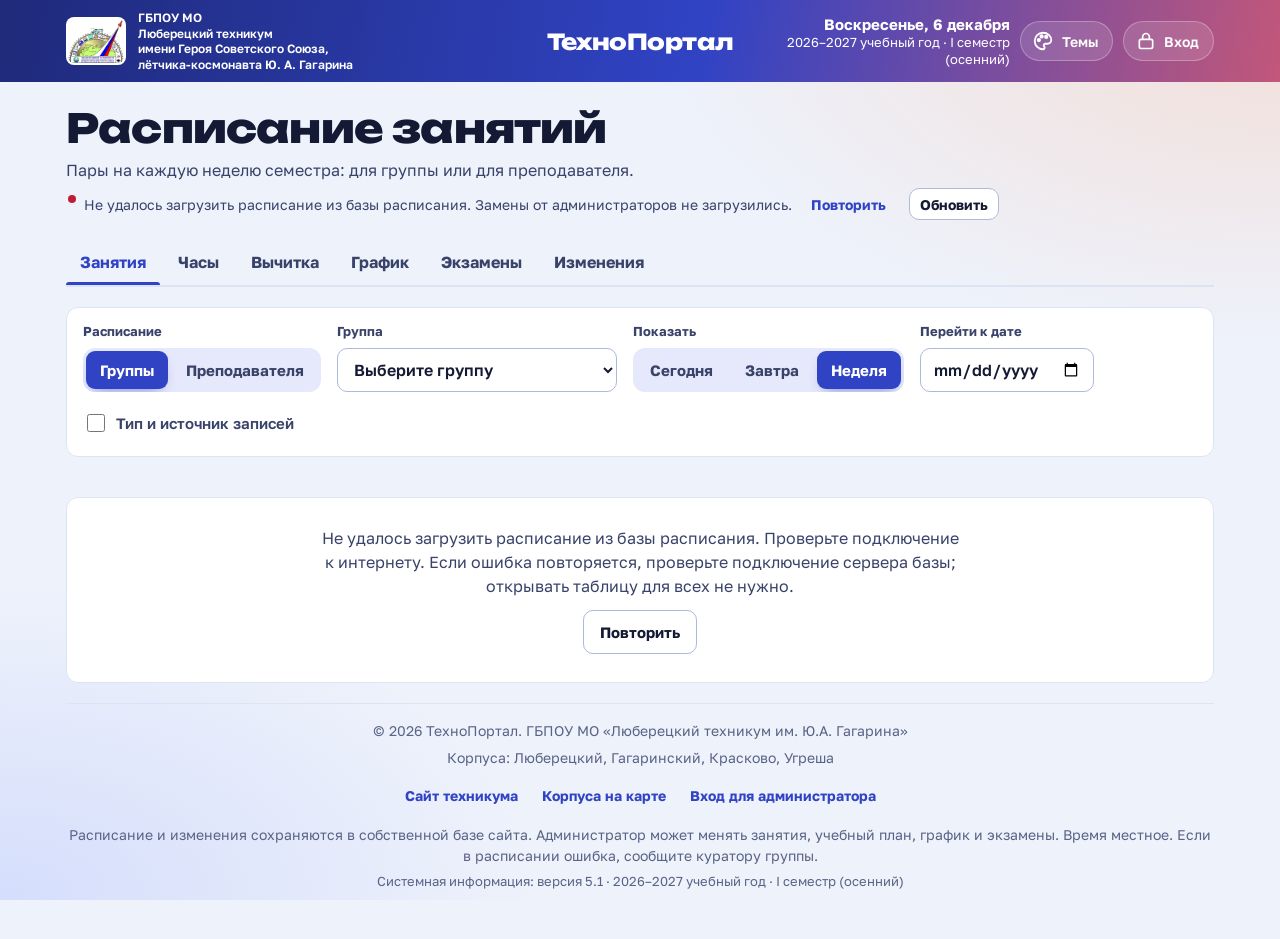
==== commit 364e5d4f: "Allow adding lessons directly to teacher free slots" ====
--- a/index.html
+++ b/index.html
@@ -14,7 +14,7 @@
   <link rel="preconnect" href="https://fonts.gstatic.com" crossorigin>
   <link rel="stylesheet" href="https://fonts.googleapis.com/css2?family=Golos+Text:wght@400;500;600;700&family=Unbounded:wght@500;700;800&display=swap">
   <link rel="stylesheet" href="styles.css?v=4.2">
-  <link rel="stylesheet" href="admin-tools.css?v=5.0">
+  <link rel="stylesheet" href="admin-tools.css?v=5.0.1">
 </head>
 <body>
   <a class="skip" href="#page-title">Перейти к расписанию</a>
@@ -571,7 +571,7 @@
   <script src="api.js?v=5.0"></script>
   <script src="schedule-rules.js?v=5.0"></script>
   <script src="admin-tools.js?v=5.0"></script>
-  <script src="app.js?v=5.0"></script>
+  <script src="app.js?v=5.1"></script>
 </body>
 </html>
 
--- a/admin-tools.css
+++ b/admin-tools.css
@@ -8,5 +8,6 @@
 .repeat-fields .hint { margin: .75rem 0 0; }
 .exam-edit { vertical-align: middle; }
 .exam-edit svg { display: block; }
+#plan-dialog input[type="number"], #exam-edit-dialog input[type="time"] { width: 100%; min-width: 0; height: 44px; padding: 0 12px; border: 1.5px solid var(--line-strong); border-radius: 10px; background: var(--surface); color: var(--fg); font: inherit; font-weight: 600; box-sizing: border-box; }
 @media (max-width: 560px) { .repeat-fields { padding: .75rem; } .admin-tools { align-items: stretch; } .admin-tools .btn { width: 100%; } }
 
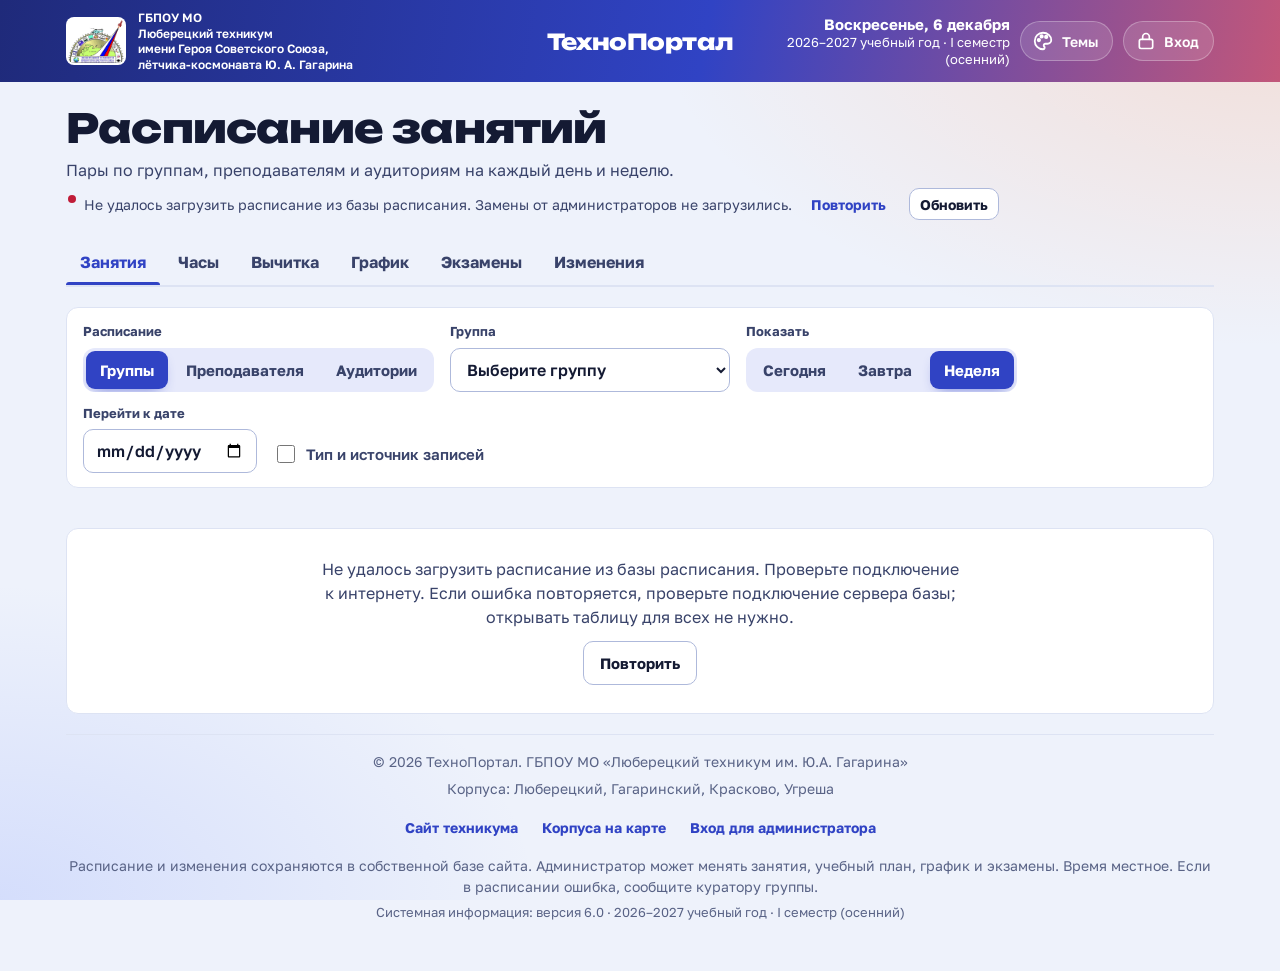
==== commit b54d3c19: "Add room timetable, semester-only balance, day/week editor and shared catalogs" ====
--- a/index.html
+++ b/index.html
@@ -14,7 +14,7 @@
   <link rel="preconnect" href="https://fonts.gstatic.com" crossorigin>
   <link rel="stylesheet" href="https://fonts.googleapis.com/css2?family=Golos+Text:wght@400;500;600;700&family=Unbounded:wght@500;700;800&display=swap">
   <link rel="stylesheet" href="styles.css?v=4.2">
-  <link rel="stylesheet" href="admin-tools.css?v=5.0.1">
+  <link rel="stylesheet" href="admin-tools.css?v=6.0">
 </head>
 <body>
   <a class="skip" href="#page-title">Перейти к расписанию</a>
@@ -72,6 +72,7 @@
           <div class="seg" id="mode" role="radiogroup" aria-labelledby="mode-label">
             <button type="button" role="radio" data-value="group">Группы</button>
             <button type="button" role="radio" data-value="teacher">Преподавателя</button>
+            <button type="button" role="radio" data-value="room">Аудитории</button>
           </div>
         </div>
         <div class="field f-entity" id="group-field">
@@ -82,6 +83,7 @@
           <label for="teacher">Преподаватель</label>
           <select id="teacher" name="teacher"></select>
         </div>
+        <div class="field f-entity" id="room-field" hidden><label for="room">Аудитория</label><select id="room" name="room"></select></div>
         <div class="field" id="half-field" hidden>
           <span class="label" id="half-label">Период</span>
           <div class="seg" id="half" role="radiogroup" aria-labelledby="half-label">
@@ -119,6 +121,8 @@
       <div class="admin-bar" id="admin-bar" hidden>
         <p>Режим администратора: нажмите на карандаш у пары, чтобы заменить, отменить, перенести её или поставить ещё одну пару в это же время. На свободное время пару ставит кнопка «Добавить пару».</p>
         <p class="demo-note" id="demo-note" hidden>Демо-режим: правки сохраняются только в этом браузере, другие посетители их не видят. Чтобы правки видели все, подключите сервер админки (README, раздел «Как подключить»).</p>
+        <button type="button" class="btn btn-small" data-multi-open="week">Добавить пары на неделю</button>
+        <button type="button" class="btn btn-small" data-catalog-open>Преподаватели и предметы</button>
         <button type="button" class="btn btn-small" id="bulk-open">Массовая замена</button>
         <button type="button" class="btn btn-small" data-pi-open>Загрузить практику</button>
       </div>
@@ -568,11 +572,12 @@
   <script src="config.js?v=5.0"></script>
   <script src="hours.js?v=4.2"></script>
   <script src="gas-sim.js?v=5.0"></script>
-  <script src="api.js?v=5.0"></script>
+  <script src="api.js?v=6.0"></script>
   <script src="schedule-rules.js?v=5.0"></script>
-  <script src="admin-tools.js?v=5.0"></script>
-  <script src="app.js?v=5.1"></script>
+  <script src="catalog.js?v=6.0"></script>
+  <script src="schedule-tools.js?v=6.0"></script>
+  <script src="admin-tools.js?v=6.0"></script>
+  <script src="app.js?v=6.0"></script>
 </body>
 </html>
 
-
--- a/admin-tools.css
+++ b/admin-tools.css
@@ -8,6 +8,15 @@
 .repeat-fields .hint { margin: .75rem 0 0; }
 .exam-edit { vertical-align: middle; }
 .exam-edit svg { display: block; }
+.multi-dialog { width: min(1000px, calc(100vw - 32px)); }
+.multi-day { min-width: 0; border: 0; border-top: 1px solid var(--line-strong); padding: 1rem 0; margin: 1rem 0; }
+.multi-day legend { font-weight: 700; padding-right: .5rem; }
+.multi-row { display: grid; grid-template-columns: 105px minmax(0,2fr) minmax(0,1.4fr) minmax(70px,.7fr); align-items: center; gap: .6rem; padding: .65rem 0; }
+.multi-row input:not([type=checkbox]) { width: 100%; min-width: 0; }
+.multi-check { display: flex; gap: .5rem; align-items: center; }
+.multi-busy { grid-column: 2 / -1; margin: 0; }
+.multi-busy:empty { display: none; }
+#multi-conflict-field[hidden] { display: none; }
+@media (max-width: 650px) { .multi-row { grid-template-columns: 90px minmax(0,1fr); } .multi-row input[data-multi-teacher], .multi-row input[data-multi-room], .multi-busy { grid-column: 2; } .multi-dialog { width: calc(100vw - 24px); } }
 #plan-dialog input[type="number"], #exam-edit-dialog input[type="time"] { width: 100%; min-width: 0; height: 44px; padding: 0 12px; border: 1.5px solid var(--line-strong); border-radius: 10px; background: var(--surface); color: var(--fg); font: inherit; font-weight: 600; box-sizing: border-box; }
 @media (max-width: 560px) { .repeat-fields { padding: .75rem; } .admin-tools { align-items: stretch; } .admin-tools .btn { width: 100%; } }
-
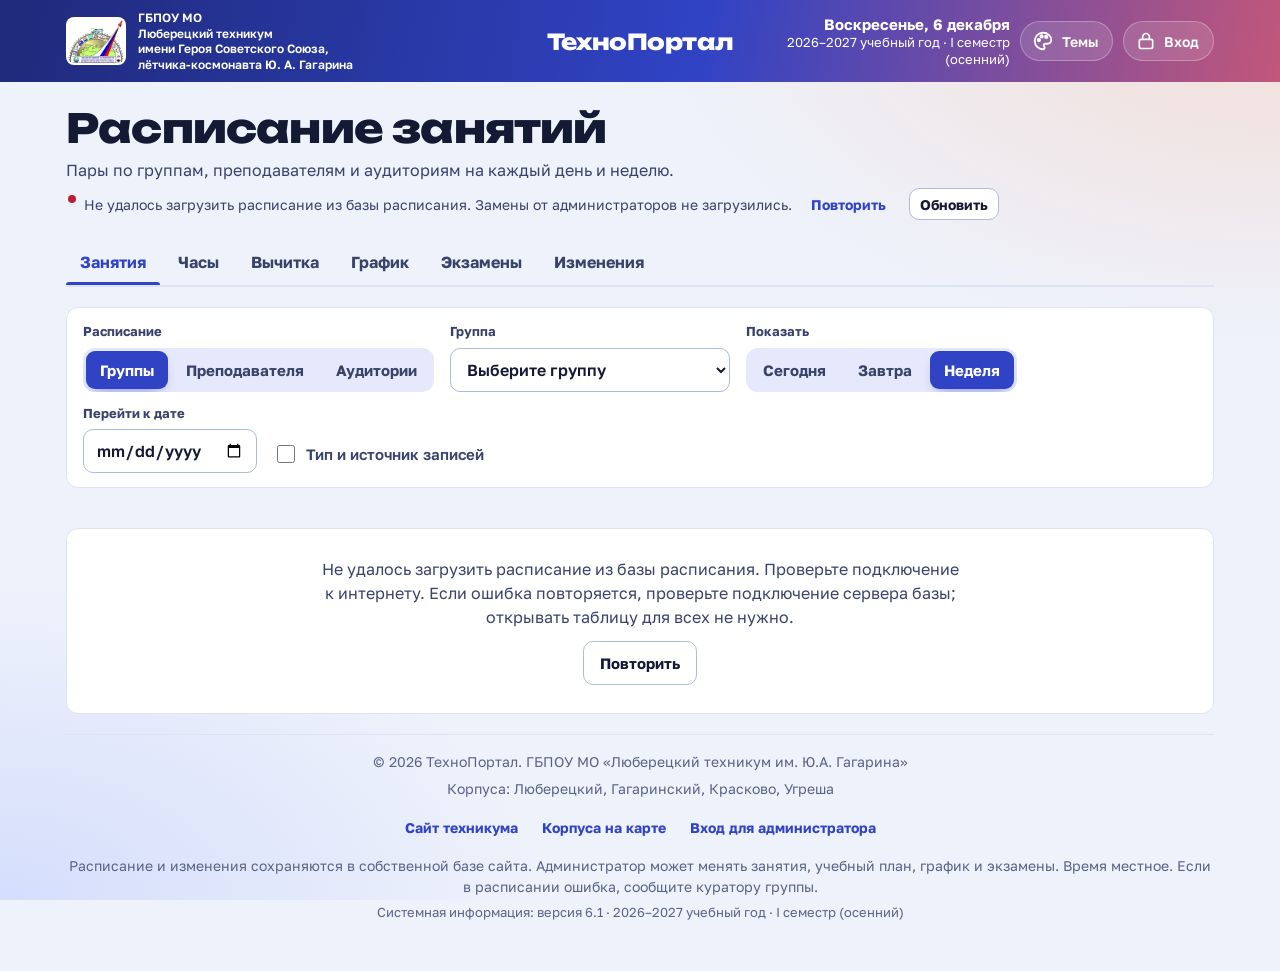
==== commit 48844cb8: "Expose site management and explicit exam, credit and retake editing" ====
--- a/index.html
+++ b/index.html
@@ -14,7 +14,7 @@
   <link rel="preconnect" href="https://fonts.gstatic.com" crossorigin>
   <link rel="stylesheet" href="https://fonts.googleapis.com/css2?family=Golos+Text:wght@400;500;600;700&family=Unbounded:wght@500;700;800&display=swap">
   <link rel="stylesheet" href="styles.css?v=4.2">
-  <link rel="stylesheet" href="admin-tools.css?v=6.0">
+  <link rel="stylesheet" href="admin-tools.css?v=6.1">
 </head>
 <body>
   <a class="skip" href="#page-title">Перейти к расписанию</a>
@@ -576,8 +576,8 @@
   <script src="schedule-rules.js?v=5.0"></script>
   <script src="catalog.js?v=6.0"></script>
   <script src="schedule-tools.js?v=6.0"></script>
-  <script src="admin-tools.js?v=6.0"></script>
-  <script src="app.js?v=6.0"></script>
+  <script src="admin-tools.js?v=6.1"></script>
+  <script src="app.js?v=6.1"></script>
 </body>
 </html>
 
--- a/admin-tools.css
+++ b/admin-tools.css
@@ -20,3 +20,15 @@
 @media (max-width: 650px) { .multi-row { grid-template-columns: 90px minmax(0,1fr); } .multi-row input[data-multi-teacher], .multi-row input[data-multi-room], .multi-busy { grid-column: 2; } .multi-dialog { width: calc(100vw - 24px); } }
 #plan-dialog input[type="number"], #exam-edit-dialog input[type="time"] { width: 100%; min-width: 0; height: 44px; padding: 0 12px; border: 1.5px solid var(--line-strong); border-radius: 10px; background: var(--surface); color: var(--fg); font: inherit; font-weight: 600; box-sizing: border-box; }
 @media (max-width: 560px) { .repeat-fields { padding: .75rem; } .admin-tools { align-items: stretch; } .admin-tools .btn { width: 100%; } }
+
+.site-management { border: 1px solid var(--line-strong); border-radius: 12px; background: var(--surface); margin: 1rem 0; }
+.site-management[hidden] { display: none; }
+.site-management summary { cursor: pointer; padding: 1rem; font-weight: 700; color: var(--fg); }
+.site-management summary:focus-visible { outline: 2px solid var(--accent); outline-offset: 2px; }
+.management-body { padding: 0 1rem 1rem; }
+.management-body fieldset { min-width: 0; border: 0; border-top: 1px solid var(--line-strong); margin: .8rem 0 1.2rem; padding: .8rem 0 0; }
+.management-body legend { padding-right: .5rem; font-weight: 600; }
+.management-actions { display: flex; flex-wrap: wrap; gap: .6rem; }
+.exam-edit { display: inline-flex; align-items: center; gap: .35rem; margin-bottom: .35rem; }
+#retake-dialog input[type="time"] { width: 100%; height: 44px; padding: 0 12px; border: 1.5px solid var(--line-strong); border-radius: 10px; background: var(--surface); color: var(--fg); font: inherit; box-sizing: border-box; }
+@media (max-width: 560px) { .management-actions .btn { width: 100%; text-align: left; white-space: normal; } }
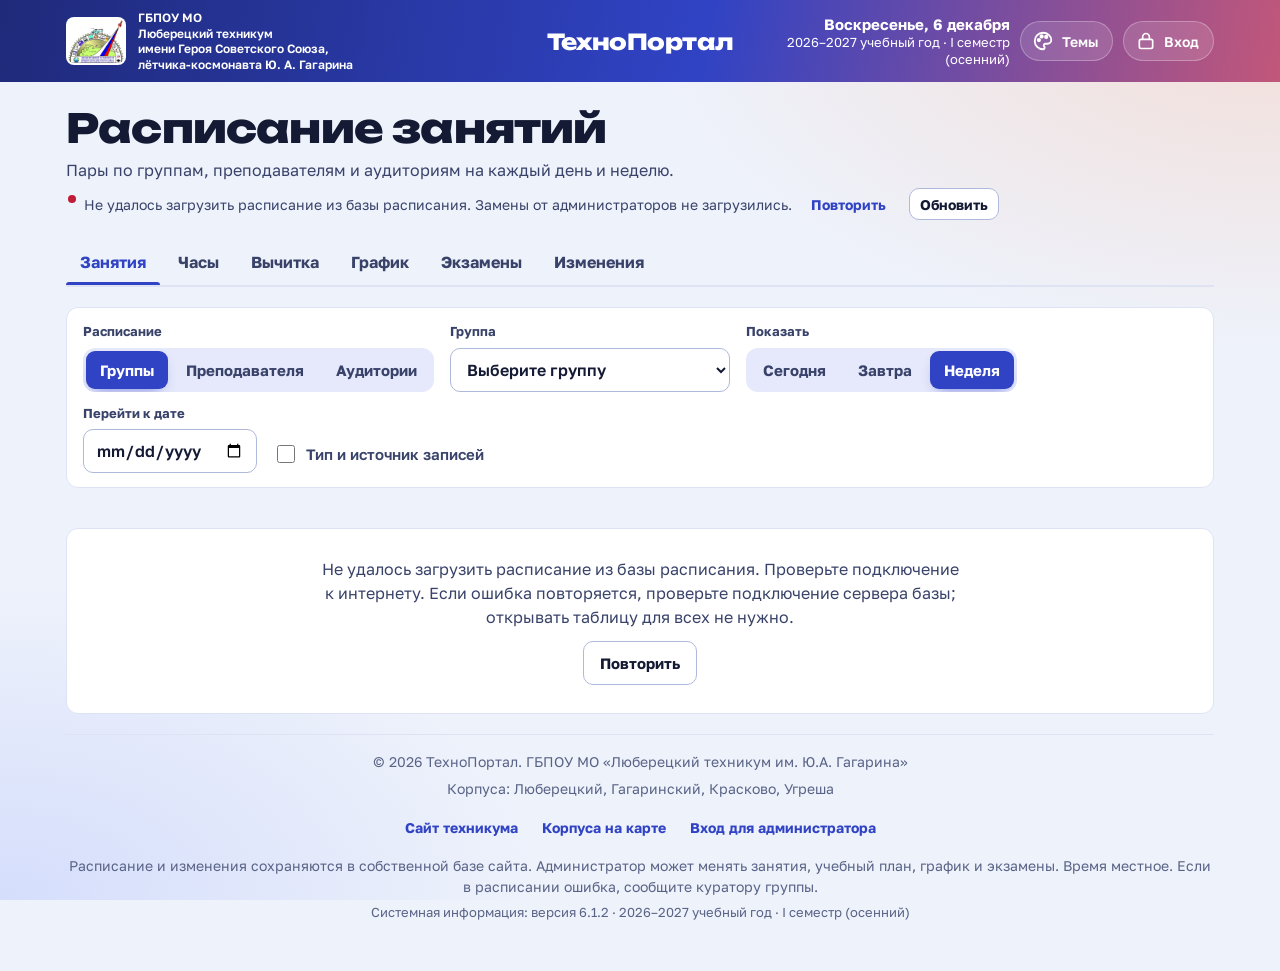
==== commit 38c56edc: "Release 6.1.2: publish current timetable management on GitHub Pages" ====
--- a/index.html
+++ b/index.html
@@ -14,7 +14,7 @@
   <link rel="preconnect" href="https://fonts.gstatic.com" crossorigin>
   <link rel="stylesheet" href="https://fonts.googleapis.com/css2?family=Golos+Text:wght@400;500;600;700&family=Unbounded:wght@500;700;800&display=swap">
   <link rel="stylesheet" href="styles.css?v=4.2">
-  <link rel="stylesheet" href="admin-tools.css?v=6.1">
+  <link rel="stylesheet" href="admin-tools.css?v=6.1.1">
 </head>
 <body>
   <a class="skip" href="#page-title">Перейти к расписанию</a>
@@ -577,7 +577,7 @@
   <script src="catalog.js?v=6.0"></script>
   <script src="schedule-tools.js?v=6.0"></script>
   <script src="admin-tools.js?v=6.1"></script>
-  <script src="app.js?v=6.1"></script>
+  <script src="app.js?v=6.1.2"></script>
 </body>
 </html>
 
--- a/admin-tools.css
+++ b/admin-tools.css
@@ -31,4 +31,5 @@
 .management-actions { display: flex; flex-wrap: wrap; gap: .6rem; }
 .exam-edit { display: inline-flex; align-items: center; gap: .35rem; margin-bottom: .35rem; }
 #retake-dialog input[type="time"] { width: 100%; height: 44px; padding: 0 12px; border: 1.5px solid var(--line-strong); border-radius: 10px; background: var(--surface); color: var(--fg); font: inherit; box-sizing: border-box; }
-@media (max-width: 560px) { .management-actions .btn { width: 100%; text-align: left; white-space: normal; } }
+@media (max-width: 560px) { .management-actions .btn { width: 100%; min-height: 44px; text-align: left; white-space: normal; } .admin-tools .btn { min-height: 44px; } }
+
